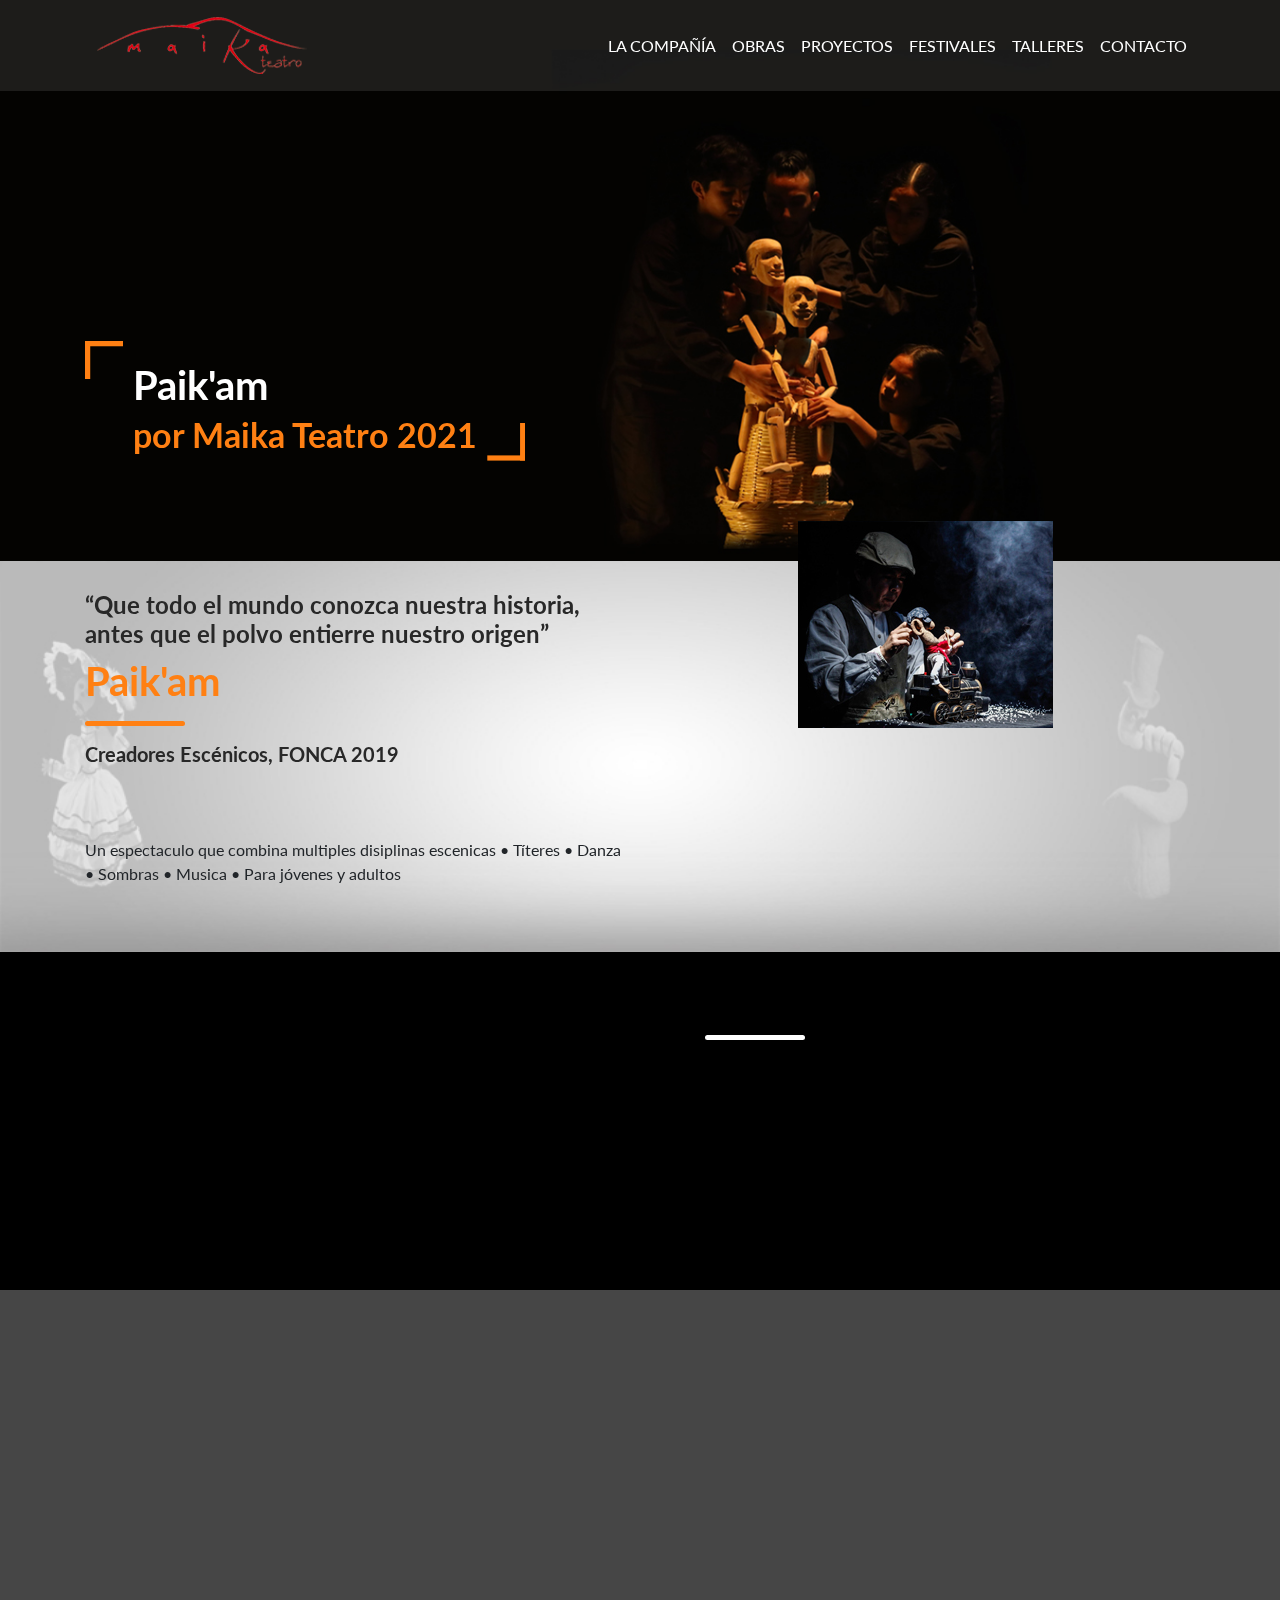
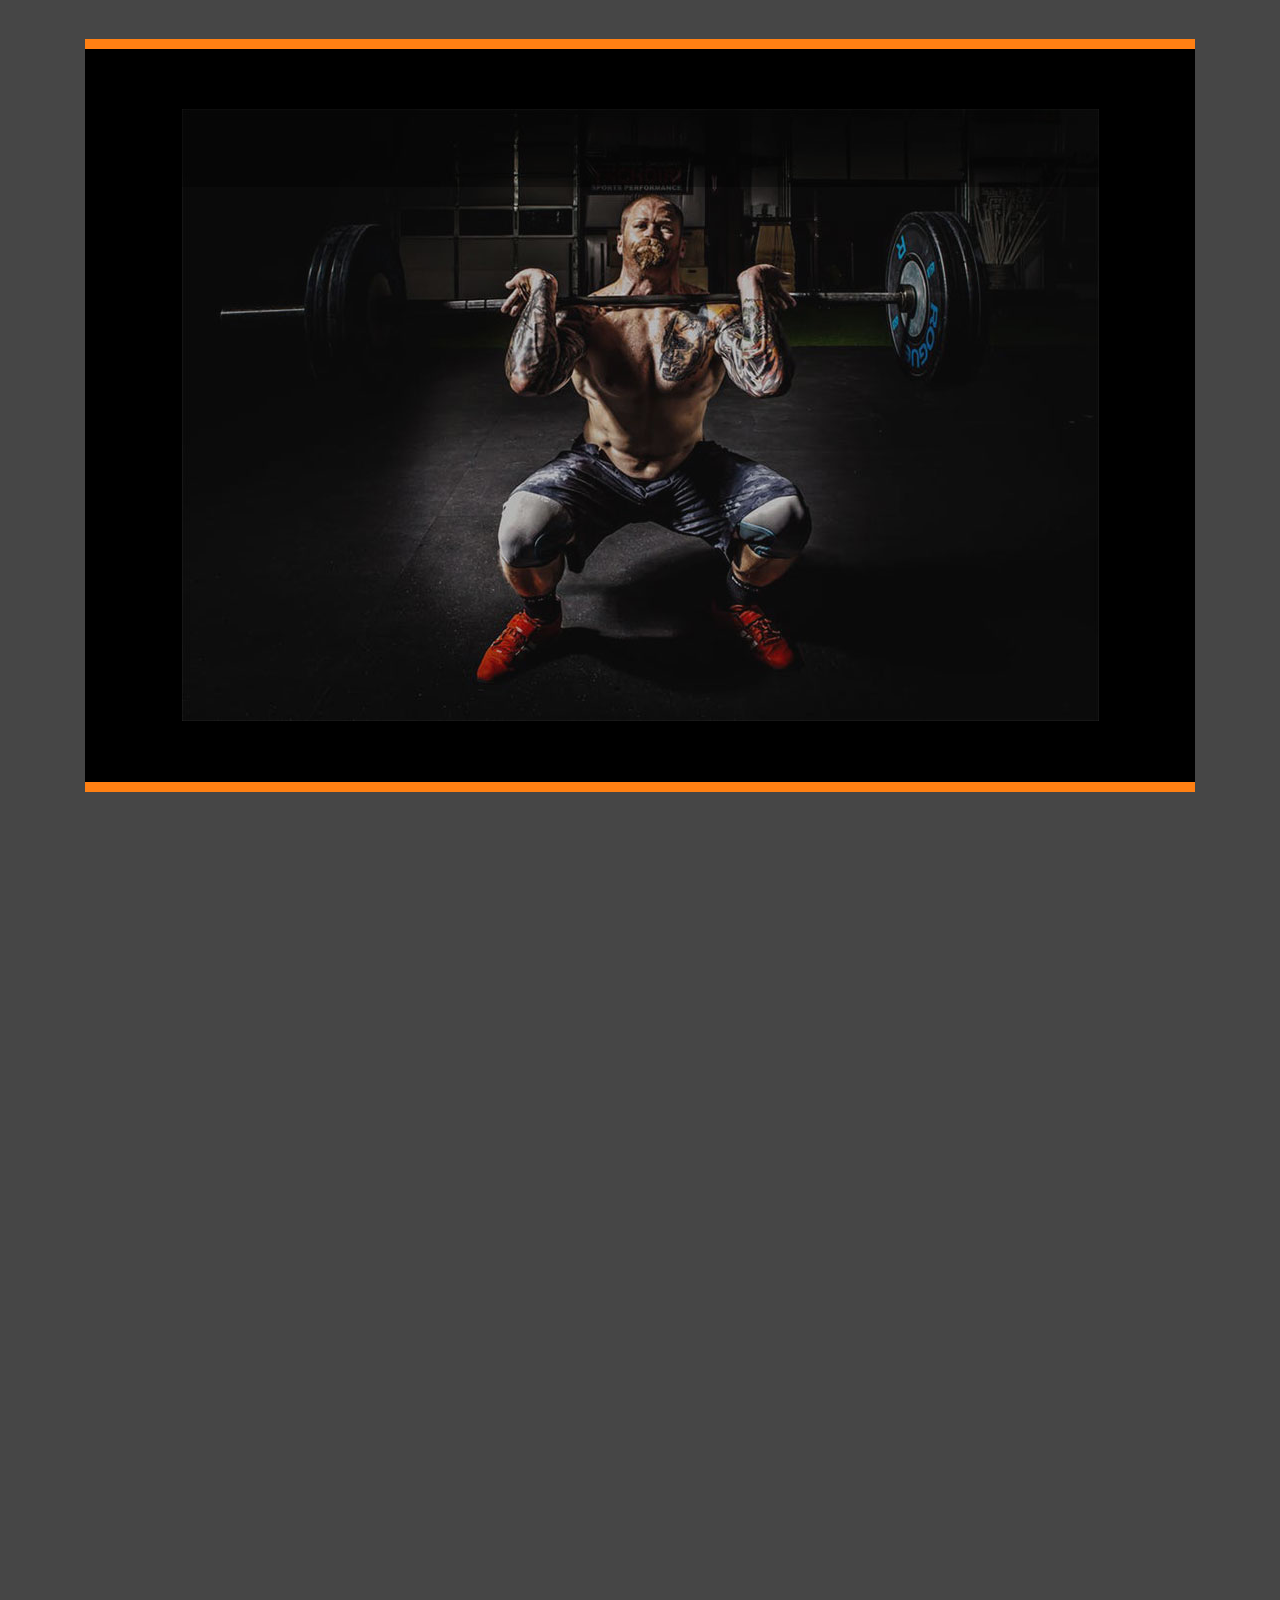
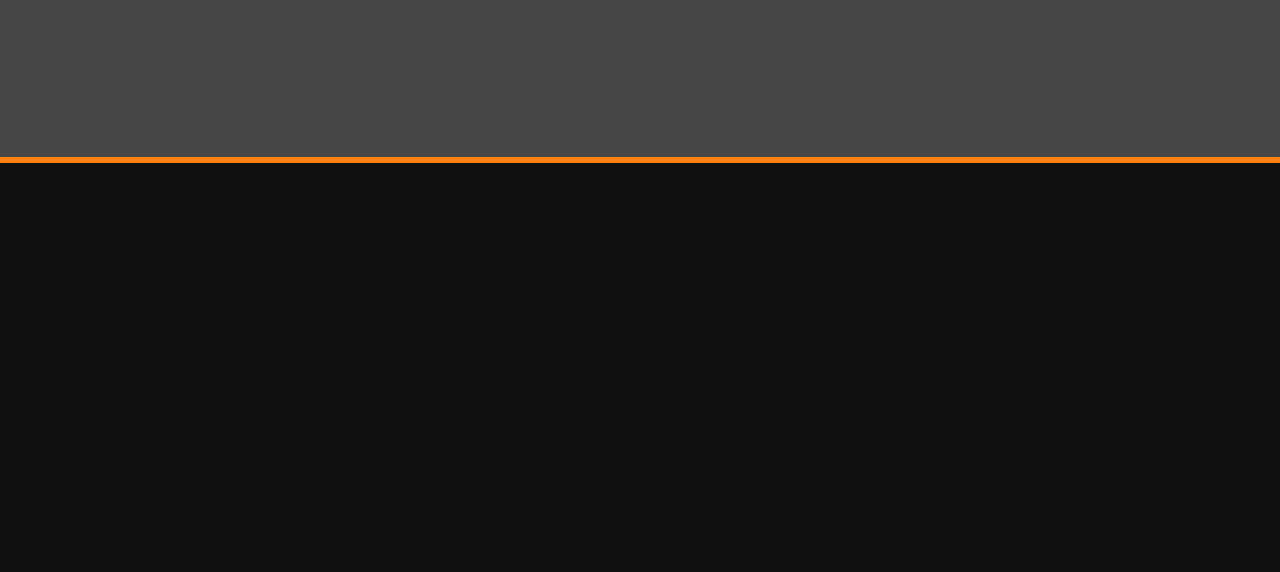
==== index.html @ 79578503 "Fix al texto del principe" ====
<!doctype html>
<html lang="es">
<head>
  <!-- Required meta tags -->
  <meta charset="utf-8">
  <meta name="viewport" content="width=device-width, initial-scale=1, shrink-to-fit=no">
  <title>Maika Teatro</title>

  <!-- Bootstrap CSS -->
  <link href="css/animate.css" rel="stylesheet">
  <link rel="stylesheet" href="css/bootstrap.min.css" type="text/css">
  <link href="https://fonts.googleapis.com/css?family=Lato:300,400,700" rel="stylesheet">
  <link rel="stylesheet" href="css/style.css">
</head>
<body>
<div class="container-fluid pl-0 pr-0 bg-img clearfix parallax-window2" data-parallax="scroll" data-image-src="images/banner2.jpg">
  <nav class="navbar navbar-expand-md navbar-dark">
    <div class="container"> 
      <!-- Brand --> 
      <a class="navbar-brand mr-auto" href="#"><img src="images/logo.png" alt="FoxPro" /></a> 
      
      <!-- Toggler/collapsibe Button -->
      <button class="navbar-toggler" type="button" data-toggle="collapse" data-target="#collapsibleNavbar"> <span class="navbar-toggler-icon"></span> </button>
      
      <!-- Navbar links -->
      <div class="collapse navbar-collapse" id="collapsibleNavbar">
        <ul class="navbar-nav ml-auto">
          <li class="nav-item"> <a class="nav-link" href="#">La compañía</a> </li>
          <li class="nav-item"> <a class="nav-link" href="#about-us">Obras</a> </li>
          <li class="nav-item"> <a class="nav-link" href="#">Proyectos</a> </li>
          <li class="nav-item"> <a class="nav-link" href="#about-us">Festivales</a> </li>
          <li class="nav-item"> <a class="nav-link" href="#">Talleres</a> </li>
          <li class="nav-item"> <a class="nav-link" href="#contact">Contacto</a> </li>
        </ul>
        
      </div>
    </div>
  </nav>
  <div class="container">
    <div class="fh5co-banner-text-box">
      <div class="quote-box pl-5 pr-5 wow bounceInRight">
        <h2> Paik'am <br><span>por Maika Teatro 2021</span> </h2>
      </div>
      <a href="#" style="display: none;" class="btn text-uppercase btn-outline-danger btn-lg mr-3 mb-3 wow bounceInUp"> El proyecto</a> 
      <a href="#" style="display: none;" class="btn text-uppercase btn-outline-danger btn-lg mb-3 wow bounceInDown"> Contacto</a> </div>
  </div>
</div>
<div class="container-fluid fh5co-network">
  <div class="container">
    <div class="row">
      <div class="col-md-6">
        <h4 class="wow bounceInUp">“Que todo el mundo conozca nuestra historia, antes que el polvo entierre nuestro origen”</h4>
        <h2 class="wow bounceInRight">Paik'am</h2>
        <hr />
        <h5 class="wow bounceInLeft">Creadores Escénicos, FONCA 2019</h5>
        <p class="wow bounceInDown">Inspirado en el origen mitológico de Durango desde la cosmogonía Tepehuana.</p>
        Un espectaculo que combina multiples disiplinas escenicas • Títeres • Danza • Sombras • Musica • Para jóvenes y adultos</p>
      </div>
      <div class="col-md-6">
        <figure class="wow bounceInDown"> <img src="images/about-img.jpg" alt="gym" class="img-fluid" /> </figure>
      </div>
    </div>
  </div>
</div>
<div id="about-us" class="container-fluid fh5co-about-us pl-0 pr-0 parallax-window" data-parallax="scroll" data-image-src="images/about-us-bg.jpg">
  <div class="container">
    <div class="col-sm-6 offset-sm-6">
      <h2 class="wow bounceInLeft" data-wow-delay=".25s">La compañía</h2>
      <hr/>
      <p class="wow bounceInRight" data-wow-delay=".25s"><b>Maika Teatro</b>
        Surge en el año 2007 como proyecto de experimentación en el campo de los títeres, el
        teatro de objetos y todo recurso que pueda armonizar en escena, con espectáculos y
        talleres con los que ha tenido presencia en diversos estados de México, Guatemala, Honduras, Cuba, Perú, Colombia y Argentina.
         </p>
      <a class="btn btn-lg btn-outline-danger d-inline-block text-center mx-auto wow bounceInDown">Conocer mas</a> </div>
  </div>
</div>
<div class="container-fluid fh5co-content-box">
  <div class="container">
    <div class="row">
      <div class="col-md-5 pr-0"><img src="images/rode-gym.jpg" alt="gym" class="img-fluid wow bounceInLeft" /> </div>
      <div class="col-md-7 pl-0">
        <div class="wow bounceInRight" data-wow-delay=".25s">
          <div class="card-img-overlay">
            <p>En 2020 la agrupación trabajó en el “Proyecto de formación para nuevos titiriteros” en la
              ciudad de Durango y recientemente presentó su nueva producción: Pai’kam.
            </p>
          </div>
          <img src="images/gym-girls.jpg" alt="girls in gym" class="img-fluid" /> </div>
      </div>
    </div>
    <div class="row trainers pl-0 pr-0">
      <div class="col-12 bg-50">
        <div class="quote-box2 wow bounceInDown" data-wow-delay=".25s">
          <h2> TRAINERS </h2>
        </div>
      </div>
      <div class="col-md-6 pr-5 pl-5">
        <div class="card text-center wow bounceInLeft" data-wow-delay=".25s"> <img class="card-img-top rounded-circle img-fluid" src="images/trainers1.jpg" alt="Card image">
          <div class="card-body mb-5">
            <h4 class="card-title">JENIFERR</h4>
            <p class="card-text">Trainers, athletes and serious clients alike are looking for the toughest, most brutally productive training techniques to spice up their workouts and provide a truly unique challenge</p>
          </div>
        </div>
      </div>
      <div class="col-md-6 pl-5 pr-5">
        <div class="card text-center wow bounceInRight" data-wow-delay=".25s"> <img class="card-img-top rounded-circle img-fluid" src="images/trainers2.jpg" alt="Card image">
          <div class="card-body mb-5">
            <h4 class="card-title">JHON</h4>
            <p class="card-text">Trainers, athletes and serious clients alike are looking for the toughest, most brutally productive training techniques to spice up their workouts and provide a truly unique challenge</p>
          </div>
        </div>
      </div>
    </div>
    <div class="row gallery">
      <div class="col-md-4">
        <div class="card">
          <div class="card-body mb-4 wow bounceInLeft" data-wow-delay=".25s">
            <h4 class="card-title">El Circo de la Muerte</h4>
            <p class="card-text">Desde las gradas del circo, con su risa encantadora,
              apareció brinco y brinco la Muerte de anunciadora. </p>
          </div>
          <img class="card-img-top img-fluid wow bounceInRight" data-wow-delay=".25s" src="images/g1.jpg" alt="Card image"> </div>
      </div>
      <div class="col-md-4">
        <div class="card"> <img class="card-img-top img-fluid wow bounceInUp" data-wow-delay=".25s" src="images/g2.jpg" alt="Card image">
          <div class="card-body mt-4 wow bounceInDown" data-wow-delay=".25s">
            <h4 class="card-title">El Principe Feliz</h4>
            <p class="card-text">En lo alto de una columna se alzaba la estatua de oro del Príncipe Feliz. Admirado por todos
              los habitantes de la ciudad que protege, se siente triste. ¿Cuál será el secreto de sus
              lágrimas?...
              </p>
          </div>
        </div>
      </div>
      <div class="col-md-4">
        <div class="card">
          <div class="card-body mb-4 wow bounceInRight" data-wow-delay=".25s">
            <h4 class="card-title">El Pintor de Mariposas</h4>
            <p class="card-text">Al pueblo ha llegado Juan, un anciano autoexiliado de la sociedad, inmerso en su propia
              soledad y en su gran pasión: la pintura. </p>
          </div>
          <img class="card-img-top img-fluid wow bounceInLeft" data-wow-delay=".25s" src="images/g3.jpg" alt="Card image"> </div>
      </div>
    </div>
  </div>
</div>
<footer class="container-fluid">
  <div class="container">
    <div class="row">
      <div class="col-md-3 footer1 d-flex wow bounceInLeft" data-wow-delay=".25s">
        <div class="d-flex flex-wrap align-content-center"> <a href="#"><img src="images/logo.png" alt="logo" /></a>
          <p>Teatro de titeres, objetos y todos los recursos en las artes escenicas</p>
          <p>&copy; 2021 MaikaTeatro.com Todos los Derechos Reservados.<br> Diseño y Programacion <br><a href="https://github.com/jlagr" target="_blank">Jose Luis Gonzalez</a>.</p>
        </div>
      </div>
      <div class="col-md-6 footer2 wow bounceInUp" data-wow-delay=".25s" id="contact">
        <div class="form-box">
          <h4>CONTACTANOS</h4>
          <table class="table table-responsive d-table">
            <tr>
              <td><input type="text" class="form-control pl-0" placeholder="NOMBRE" /></td>
              <td><input type="email" class="form-control pl-0" placeholder="EMAIL" /></td>
            </tr>
            <tr>
              <td colspan="2"></td>
            </tr>
            <tr>
              <td colspan="2"><input type="text" class="form-control pl-0" placeholder="DIRECCION" /></td>
            </tr>
            <tr>
              <td colspan="2"></td>
            </tr>
            <tr>
              <td colspan="2"><input type="text" class="form-control pl-0" placeholder="MENSAJE" /></td>
            </tr>
            <tr>
              <td colspan="2"></td>
            </tr>
            <tr>
              <td colspan="2" class="text-center pl-0"><button type="submit" class="btn btn-dark">ENVIAR</button></td>
            </tr>
          </table>
        </div>
      </div>
      <div class="col-md-3 footer3 wow bounceInRight" data-wow-delay=".25s">
        <h5>DIRECCION</h5>
        <p>Calandrias 101, Fracc.<br> Silvestre Revueltas,<br> Durango, Dgo</p>
        <h5>TELEFONO</h5>
        <p>+52 33 3902 7092</p>
        <h5>EMAIL</h5>
        <p>contacto@maikateatro.com</p>
        <div class="social-links">
          <ul class="nav nav-item">
            <li><a href="https://www.facebook.com/maika.teatro" class="btn btn-secondary mr-1 mb-2"><img src="images/facebook.png" alt="facebook" /></a></li>
            <li><a href="#"  class="btn btn-secondary mr-1 ml-1 mb-2"><img src="images/facebook.png" alt="facebook" /></a></li>
            <li><a href="#"  class="btn btn-secondary mr-1 ml-1 mb-2"><img src="images/facebook.png" alt="facebook" /></a></li>
            <li><a href="#"  class="btn btn-secondary ml-1 mb-2"><img src="images/facebook.png" alt="facebook" /></a></li>
          </ul>
        </div>
      </div>
    </div>
  </div>
</footer>

<!-- Optional JavaScript --> 
<!-- jQuery first, then Bootstrap JS, ... -->

<script src="js/jquery.min.js"></script>
<script src="js/bootstrap.min.js"></script>
<script src="js/parallax.js"></script>
<script src="js/wow.js"></script>
<script src="js/main.js"></script>

</body>
</html>
---- css/style.css ----
/*
 * Fox by FreeHTML5.co
 * Twitter: https://twitter.com/fh5co
 * Facebook: https://fb.com/fh5co
 * URL: https://freehtml5.co
 */

body {
  font-family: 'Lato', sans-serif;
  overflow: hidden;
  overflow-y: scroll;
  background-color: #000;
}
body .bg-img {
  background-repeat: no-repeat;
  background-position: center;
  padding-bottom: 100px;
}
body nav {
  background: rgba(255, 255, 255, 0.1);
}
body nav .navbar-nav a {
  font-size: 16px;
  text-transform: uppercase;
  color: #fff !important;
  transition: all 0.3s;
  -webkit-transition: all 0.3s;
  -ms-transition: all 0.3s;
  -o-transition: all 0.3s;
}
body nav .navbar-nav a:hover {
  color: #ff8013 !important;
}
body nav .navbar-nav .btn-danger {
  background: #ff8013;
  border-color: #ff8013;
  border-radius: 0;
}
body nav .navbar-nav .btn-danger:hover {
  background: #df6700;
  border-color: #df6700;
}

a, a:hover {
  color: #ff8013;
}

.fh5co-banner-text-box {
  position: relative;
  max-height: 120px;
  display: inline-block;
  margin-top: 250px;
}
.fh5co-banner-text-box .quote-box {
  max-width: 455px;
  padding: 20px 0;
}
.fh5co-banner-text-box .quote-box h2 {
  font-family: 'Lato', sans-serif;
  font-weight: 700;
  color: #fff;
  font-size: 40px;
}
.fh5co-banner-text-box .quote-box h2 span {
  color: #ff8013;
  font-size: 34px;
}
.fh5co-banner-text-box .quote-box::before {
  content: "";
  position: absolute;
  height: 38px;
  width: 38px;
  left: 0;
  top: 0;
  background: url("../images/right-quote.png");
  background-repeat: no-repeat;
}
.fh5co-banner-text-box .quote-box::after {
  content: "";
  position: absolute;
  height: 38px;
  width: 38px;
  background: url("../images/left-quote.png");
  background-repeat: no-repeat;
  right: 0;
  bottom: 0;
}
.fh5co-banner-text-box a {
  color: #fff;
  border-color: #4e2b0d;
  border-radius: 0;
  min-width: 150px;
}
.fh5co-banner-text-box a:hover {
  background: transparent;
  border-color: gray;
  color: #ff8013;
}

.fh5co-network, .fh5co-about-us {
  background: url("../images/about-bg.jpg");
  background-repeat: no-repeat;
  background-position: center;
  background-size: 100% 100%;
  padding: 50px 0;
  padding-top: 30px;
}
.fh5co-network figure, .fh5co-about-us figure {
  margin-top: -70px !important;
}
.fh5co-network h2, .fh5co-about-us h2 {
  color: #ff8013;
  font-family: 'Lato', sans-serif;
  font-weight: 700;
  font-size: 40px;
  margin-bottom: 0;
}
.fh5co-network h4, .fh5co-about-us h4, .fh5co-network h5, .fh5co-about-us h5, .fh5co-network p, .fh5co-about-us p {
  color: #282828;
  font-family: 'Lato', sans-serif;
  font-weight: 700;
}
.fh5co-network hr, .fh5co-about-us hr {
  border-color: #ff8013;
  border-width: 5px;
  max-width: 100px;
  margin-left: 0;
  border-radius: 5px;
}
.fh5co-network figure, .fh5co-about-us figure {
  text-align: center;
}

.fh5co-about-us {
  background: transparent;
  background-repeat: no-repeat;
  background-size: contain;
  background-position: center;
}
.fh5co-about-us p {
  color: #fff;
  font-family: 'Lato', sans-serif;
  font-weight: normal;
}
.fh5co-about-us hr {
  border-color: #fff;
  margin-left: 50px;
  margin-top: 5px;
}
.fh5co-about-us a {
  color: #fff !important;
  border-color: #4e2b0d;
  border-radius: 0;
  min-width: 150px;
}
.fh5co-about-us a:hover {
  background: transparent;
  border-color: gray;
  color: #ff8013;
}

.fh5co-content-box {
  background: #464646;
  padding-bottom: 100px;
}
.fh5co-content-box .pr-0 img {
  margin-top: -128px;
}
.fh5co-content-box img {
  width: 100%;
}
.fh5co-content-box .card-img-overlay {
  color: #fff;
  text-align: center;
  top: 35%;
}
.fh5co-content-box .trainers {
  position: relative;
  padding: 50px 0;
  margin: 70px 0;
  background: url("../images/gym2.jpg");
  background-repeat: no-repeat;
  background-position: center;
  background-color: #000;
}
.fh5co-content-box .trainers .bg-50 {
  background: rgba(0, 0, 0, 0.3);
}
.fh5co-content-box .trainers .card {
  border: none;
  background: transparent;
}
.fh5co-content-box .trainers .card img {
  max-width: 250px;
  margin: 0 auto;
  max-height: 250px;
}
.fh5co-content-box .trainers .card .card-body {
  background: #ccc;
  border-radius: 15px;
  padding: 30px 20px;
  margin-top: 30px;
  padding-bottom: 50px;
}
.fh5co-content-box .trainers .card .card-body::before {
  content: "";
  position: absolute;
  border: 20px solid #ccc;
  border-color: transparent transparent #ccc transparent;
  margin-top: -70px;
  text-align: center;
  margin-left: -15px;
}
.fh5co-content-box .trainers .quote-box2 {
  color: #fff;
  max-width: 250px;
  position: relative;
  text-align: center;
  margin: auto;
  margin-bottom: 50px;
}
.fh5co-content-box .trainers .quote-box2::before {
  content: "";
  position: absolute;
  height: 20px;
  width: 20px;
  left: 0;
  top: -10px;
  background: url("../images/right-quote-white.png");
  background-repeat: no-repeat;
  background-size: 100% 100%;
}
.fh5co-content-box .trainers .quote-box2::after {
  content: "";
  position: absolute;
  height: 20px;
  width: 20px;
  background: url("../images/left-quote-white.png");
  background-repeat: no-repeat;
  right: 0;
  bottom: -10px;
  background-size: 100% 100%;
}
.fh5co-content-box .trainers::before, .fh5co-content-box .trainers::after {
  content: "";
  position: absolute;
  border: 5px solid #ff8013;
  width: 100%;
  top: -10px;
}
.fh5co-content-box .trainers::before {
  bottom: -10px;
  top: auto;
}
.fh5co-content-box .gallery .card {
  border: none;
  background: transparent;
}
.fh5co-content-box .gallery .card img {
  border-radius: 0;
  max-height: 580px;
}
.fh5co-content-box .gallery .card .card-body {
  background: #ff8013;
}
.fh5co-content-box .gallery .card .card-body h4 {
  color: #fff;
}
.fh5co-content-box .gallery .card .card-body p {
  font-family: 'Lato', sans-serif;
  font-weight: 700;
}

footer {
  background: #101011;
  color: #fff;
}
footer .footer1 p {
  margin-top: 30px;
}
footer .footer2 h4 {
  color: #ff8013;
  font-family: 'Lato', sans-serif;
  font-weight: 700;
  text-align: center;
  margin: 20px auto;
}
footer .footer2 .form-box {
  background: #fff;
  padding: 20px 30px;
  margin-top: -30px;
}
footer .footer2 input[type='text'], footer .footer2 input[type='email'] {
  background: transparent;
  border-radius: 0;
  border: none;
  border-bottom: 2px solid #000;
}
footer .footer2 input[type='text']:focus, footer .footer2 input[type='email']:focus {
  box-shadow: none;
  border-color: #ff8013;
}
footer .footer2 .btn {
  min-width: 150px;
  border-radius: 0;
}
footer .footer2 ::-webkit-input-placeholder {
  /* Chrome/Opera/Safari */
  color: #262626;
}
footer .footer2 ::-moz-placeholder {
  /* Firefox 19+ */
  color: #262626;
}
footer .footer2 :-ms-input-placeholder {
  /* IE 10+ */
  color: #262626;
}
footer .footer2 :-moz-placeholder {
  /* Firefox 18- */
  color: #262626;
}
footer .footer3 {
  padding-top: 50px;
}
footer .footer3 a {
  background: #fff;
  border-radius: 50%;
  height: 40px;
  width: 40px;
  padding: 0;
  padding-top: 5px;
}
footer .footer3 a:hover {
  background: #ff8013;
}
footer .footer3 .nav-item li {
  margin: 0 5px;
}
footer .table td, footer .table th {
  border: none;
}

footer::before {
  content: "";
  position: absolute;
  border: 3px solid #ff8013;
  width: 100%;
  left: 0;
}

@media (max-width: 1199px) {
  .fh5co-content-box .pr-0 img {
    margin-top: -107px;
  }
}
@media (max-width: 991px) {
  .fh5co-content-box .pr-0 img {
    margin-top: -78px;
  }
  .fh5co-content-box .card-img-overlay {
    top: 20%;
  }
}
@media (max-width: 767px) {
  body nav .navbar-nav {
    margin-left: 0 !important;
    max-width: 50px;
  }

  .fh5co-network figure, .fh5co-about-us figure {
    margin-top: 0 !important;
  }

  .fh5co-content-box .pr-0 img {
    margin: 20px auto;
  }
  .fh5co-content-box .col-md-5 {
    padding: 0 !important;
  }
  .fh5co-content-box .col-md-7 {
    padding: 0 !important;
  }

  .gallery .card {
    margin-bottom: 25px;
  }

  .footer1 {
    min-height: 150px;
  }

  .footer2 .form-box {
    margin-top: 0 !important;
  }
}
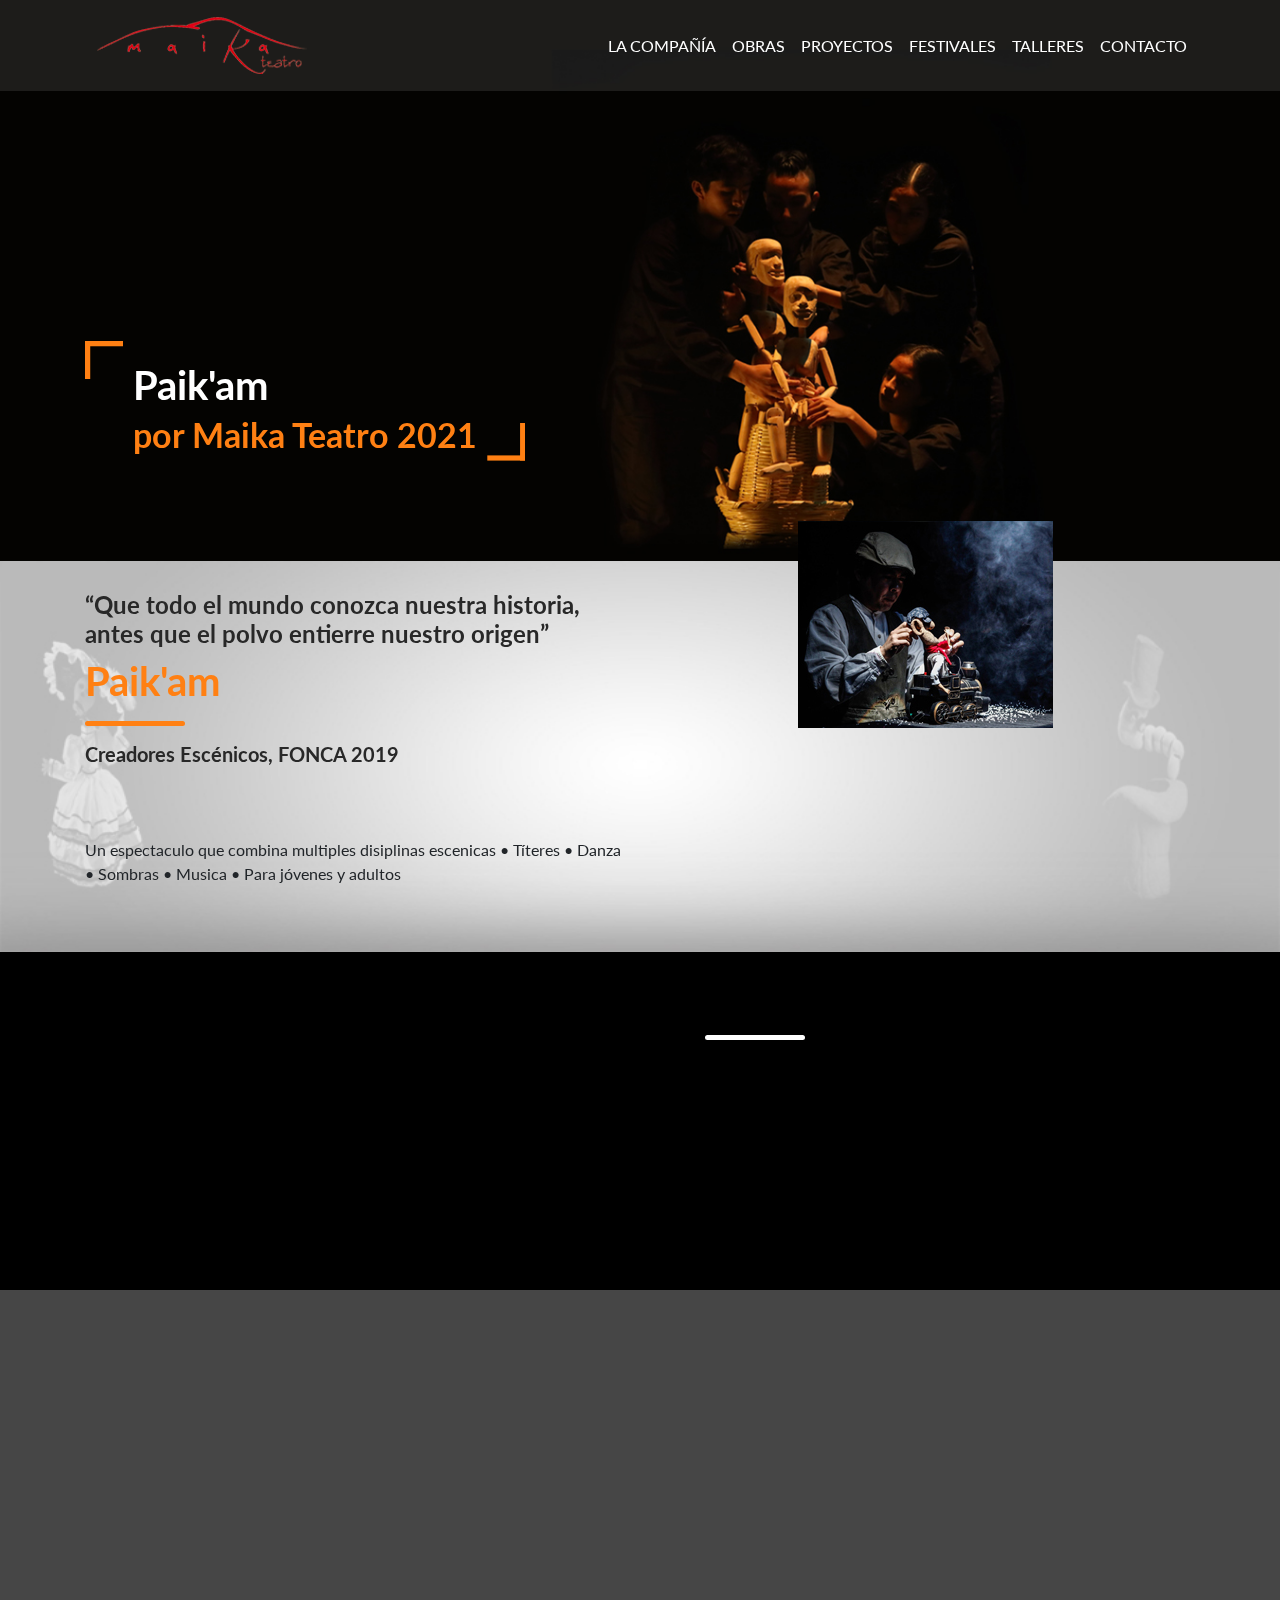
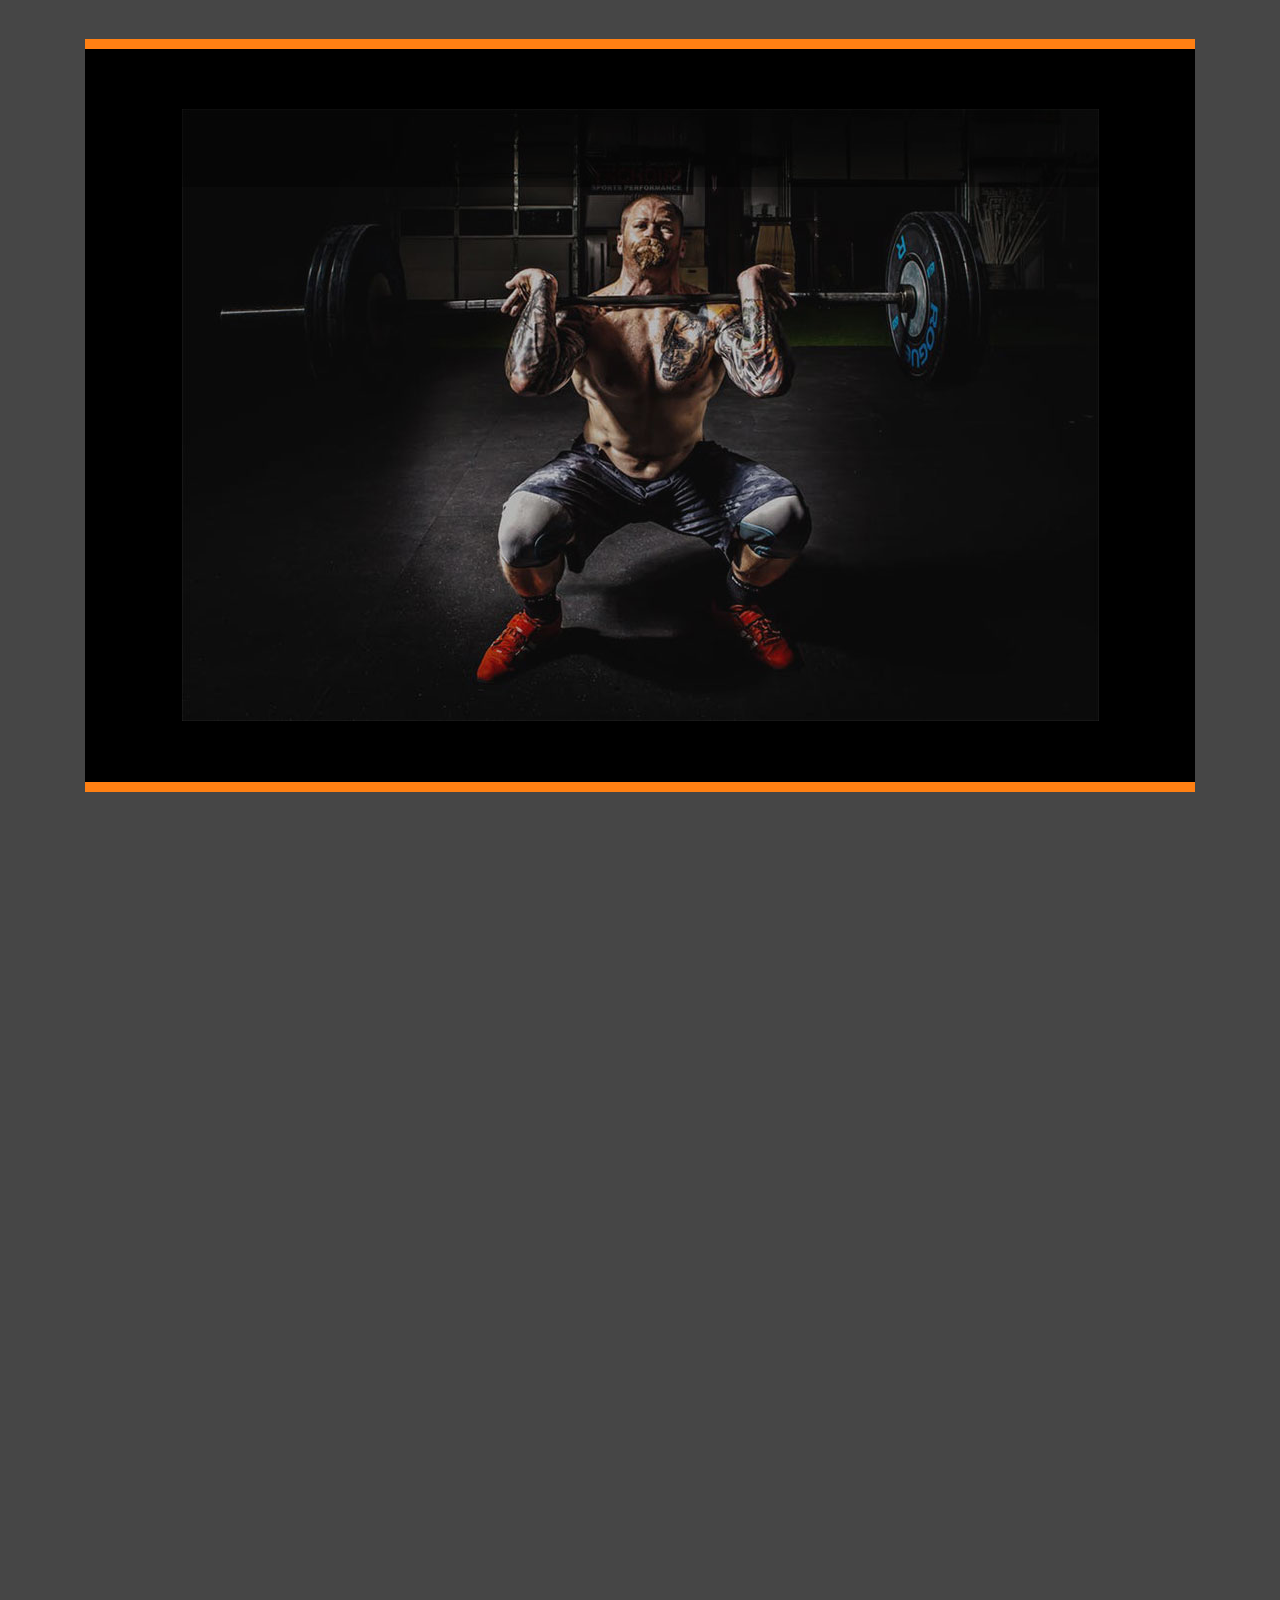
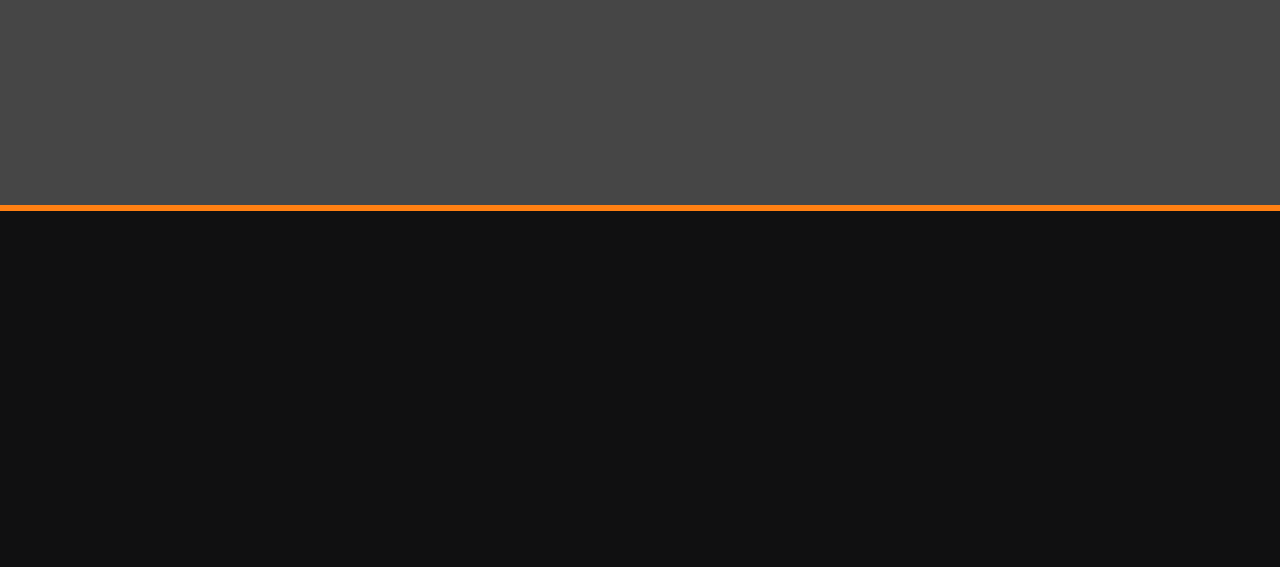
==== commit d197101c: "Pagina de la compania" ====
--- a/index.html
+++ b/index.html
@@ -17,7 +17,7 @@
   <nav class="navbar navbar-expand-md navbar-dark">
     <div class="container"> 
       <!-- Brand --> 
-      <a class="navbar-brand mr-auto" href="#"><img src="images/logo.png" alt="FoxPro" /></a> 
+      <a class="navbar-brand mr-auto" href="#"><img src="images/logo.png" alt="MaikaTeatro" /></a> 
       
       <!-- Toggler/collapsibe Button -->
       <button class="navbar-toggler" type="button" data-toggle="collapse" data-target="#collapsibleNavbar"> <span class="navbar-toggler-icon"></span> </button>
@@ -25,10 +25,10 @@
       <!-- Navbar links -->
       <div class="collapse navbar-collapse" id="collapsibleNavbar">
         <ul class="navbar-nav ml-auto">
-          <li class="nav-item"> <a class="nav-link" href="#">La compañía</a> </li>
-          <li class="nav-item"> <a class="nav-link" href="#about-us">Obras</a> </li>
+          <li class="nav-item"> <a class="nav-link" href="#compania">La compañía</a> </li>
+          <li class="nav-item"> <a class="nav-link" href="#obras">Obras</a> </li>
           <li class="nav-item"> <a class="nav-link" href="#">Proyectos</a> </li>
-          <li class="nav-item"> <a class="nav-link" href="#about-us">Festivales</a> </li>
+          <li class="nav-item"> <a class="nav-link" href="#">Festivales</a> </li>
           <li class="nav-item"> <a class="nav-link" href="#">Talleres</a> </li>
           <li class="nav-item"> <a class="nav-link" href="#contact">Contacto</a> </li>
         </ul>
@@ -62,7 +62,7 @@
     </div>
   </div>
 </div>
-<div id="about-us" class="container-fluid fh5co-about-us pl-0 pr-0 parallax-window" data-parallax="scroll" data-image-src="images/about-us-bg.jpg">
+<div id="compania" class="container-fluid fh5co-about-us pl-0 pr-0 parallax-window" data-parallax="scroll" data-image-src="images/about-us-bg.jpg">
   <div class="container">
     <div class="col-sm-6 offset-sm-6">
       <h2 class="wow bounceInLeft" data-wow-delay=".25s">La compañía</h2>
@@ -72,7 +72,7 @@
         teatro de objetos y todo recurso que pueda armonizar en escena, con espectáculos y
         talleres con los que ha tenido presencia en diversos estados de México, Guatemala, Honduras, Cuba, Perú, Colombia y Argentina.
          </p>
-      <a class="btn btn-lg btn-outline-danger d-inline-block text-center mx-auto wow bounceInDown">Conocer mas</a> </div>
+      <a class="btn btn-lg btn-outline-danger d-inline-block text-center mx-auto wow bounceInDown" href="pages/compania/compania.html">Conocer mas</a> </div>
   </div>
 </div>
 <div class="container-fluid fh5co-content-box">
@@ -112,7 +112,7 @@
         </div>
       </div>
     </div>
-    <div class="row gallery">
+    <div id="obras" class="row gallery">
       <div class="col-md-4">
         <div class="card">
           <div class="card-body mb-4 wow bounceInLeft" data-wow-delay=".25s">
@@ -142,6 +142,11 @@
           </div>
           <img class="card-img-top img-fluid wow bounceInLeft" data-wow-delay=".25s" src="images/g3.jpg" alt="Card image"> </div>
       </div>
+
+      <div class="col-md-4">
+        <a class="btn btn-lg btn-outline-danger d-inline-block text-center mx-auto wow bounceInDown" href="#obras">Ver todas las obras</a> </div>
+      </div>
+      
     </div>
   </div>
 </div>
@@ -164,10 +169,7 @@
             </tr>
             <tr>
               <td colspan="2"></td>
-            </tr>
-            <tr>
-              <td colspan="2"><input type="text" class="form-control pl-0" placeholder="DIRECCION" /></td>
-            </tr>
+            </tr>            
             <tr>
               <td colspan="2"></td>
             </tr>
--- a/css/style.css
+++ b/css/style.css
@@ -6,7 +6,7 @@
  */
 
 body {
-  font-family: 'Lato', sans-serif;
+  font-family: "Lato", sans-serif;
   overflow: hidden;
   overflow-y: scroll;
   background-color: #000;
@@ -41,7 +41,8 @@
   border-color: #df6700;
 }
 
-a, a:hover {
+a,
+a:hover {
   color: #ff8013;
 }
 
@@ -56,7 +57,7 @@
   padding: 20px 0;
 }
 .fh5co-banner-text-box .quote-box h2 {
-  font-family: 'Lato', sans-serif;
+  font-family: "Lato", sans-serif;
   font-weight: 700;
   color: #fff;
   font-size: 40px;
@@ -97,7 +98,8 @@
   color: #ff8013;
 }
 
-.fh5co-network, .fh5co-about-us {
+.fh5co-network,
+.fh5co-about-us {
   background: url("../images/about-bg.jpg");
   background-repeat: no-repeat;
   background-position: center;
@@ -105,29 +107,46 @@
   padding: 50px 0;
   padding-top: 30px;
 }
-.fh5co-network figure, .fh5co-about-us figure {
+.fh5co-about-gray {
+  background: url("../images/gray-bg.jpg");
+  background-repeat: no-repeat;
+  background-position: center;
+  background-size: 100% 100%;
+  padding: 50px 0;
+  padding-top: 30px;
+}
+.fh5co-network figure,
+.fh5co-about-us figure {
   margin-top: -70px !important;
 }
-.fh5co-network h2, .fh5co-about-us h2 {
-  color: #ff8013;
-  font-family: 'Lato', sans-serif;
+.fh5co-network h2,
+.fh5co-about-us h2 {
+  color: #ff8013;
+  font-family: "Lato", sans-serif;
   font-weight: 700;
   font-size: 40px;
   margin-bottom: 0;
 }
-.fh5co-network h4, .fh5co-about-us h4, .fh5co-network h5, .fh5co-about-us h5, .fh5co-network p, .fh5co-about-us p {
+.fh5co-network h4,
+.fh5co-about-us h4,
+.fh5co-network h5,
+.fh5co-about-us h5,
+.fh5co-network p,
+.fh5co-about-us p {
   color: #282828;
-  font-family: 'Lato', sans-serif;
+  font-family: "Lato", sans-serif;
   font-weight: 700;
 }
-.fh5co-network hr, .fh5co-about-us hr {
+.fh5co-network hr,
+.fh5co-about-us hr {
   border-color: #ff8013;
   border-width: 5px;
   max-width: 100px;
   margin-left: 0;
   border-radius: 5px;
 }
-.fh5co-network figure, .fh5co-about-us figure {
+.fh5co-network figure,
+.fh5co-about-us figure {
   text-align: center;
 }
 
@@ -139,7 +158,7 @@
 }
 .fh5co-about-us p {
   color: #fff;
-  font-family: 'Lato', sans-serif;
+  font-family: "Lato", sans-serif;
   font-weight: normal;
 }
 .fh5co-about-us hr {
@@ -241,7 +260,8 @@
   bottom: -10px;
   background-size: 100% 100%;
 }
-.fh5co-content-box .trainers::before, .fh5co-content-box .trainers::after {
+.fh5co-content-box .trainers::before,
+.fh5co-content-box .trainers::after {
   content: "";
   position: absolute;
   border: 5px solid #ff8013;
@@ -267,7 +287,7 @@
   color: #fff;
 }
 .fh5co-content-box .gallery .card .card-body p {
-  font-family: 'Lato', sans-serif;
+  font-family: "Lato", sans-serif;
   font-weight: 700;
 }
 
@@ -280,7 +300,7 @@
 }
 footer .footer2 h4 {
   color: #ff8013;
-  font-family: 'Lato', sans-serif;
+  font-family: "Lato", sans-serif;
   font-weight: 700;
   text-align: center;
   margin: 20px auto;
@@ -290,13 +310,15 @@
   padding: 20px 30px;
   margin-top: -30px;
 }
-footer .footer2 input[type='text'], footer .footer2 input[type='email'] {
+footer .footer2 input[type="text"],
+footer .footer2 input[type="email"] {
   background: transparent;
   border-radius: 0;
   border: none;
   border-bottom: 2px solid #000;
 }
-footer .footer2 input[type='text']:focus, footer .footer2 input[type='email']:focus {
+footer .footer2 input[type="text"]:focus,
+footer .footer2 input[type="email"]:focus {
   box-shadow: none;
   border-color: #ff8013;
 }
@@ -337,7 +359,8 @@
 footer .footer3 .nav-item li {
   margin: 0 5px;
 }
-footer .table td, footer .table th {
+footer .table td,
+footer .table th {
   border: none;
 }
 
@@ -368,7 +391,8 @@
     max-width: 50px;
   }
 
-  .fh5co-network figure, .fh5co-about-us figure {
+  .fh5co-network figure,
+  .fh5co-about-us figure {
     margin-top: 0 !important;
   }
 
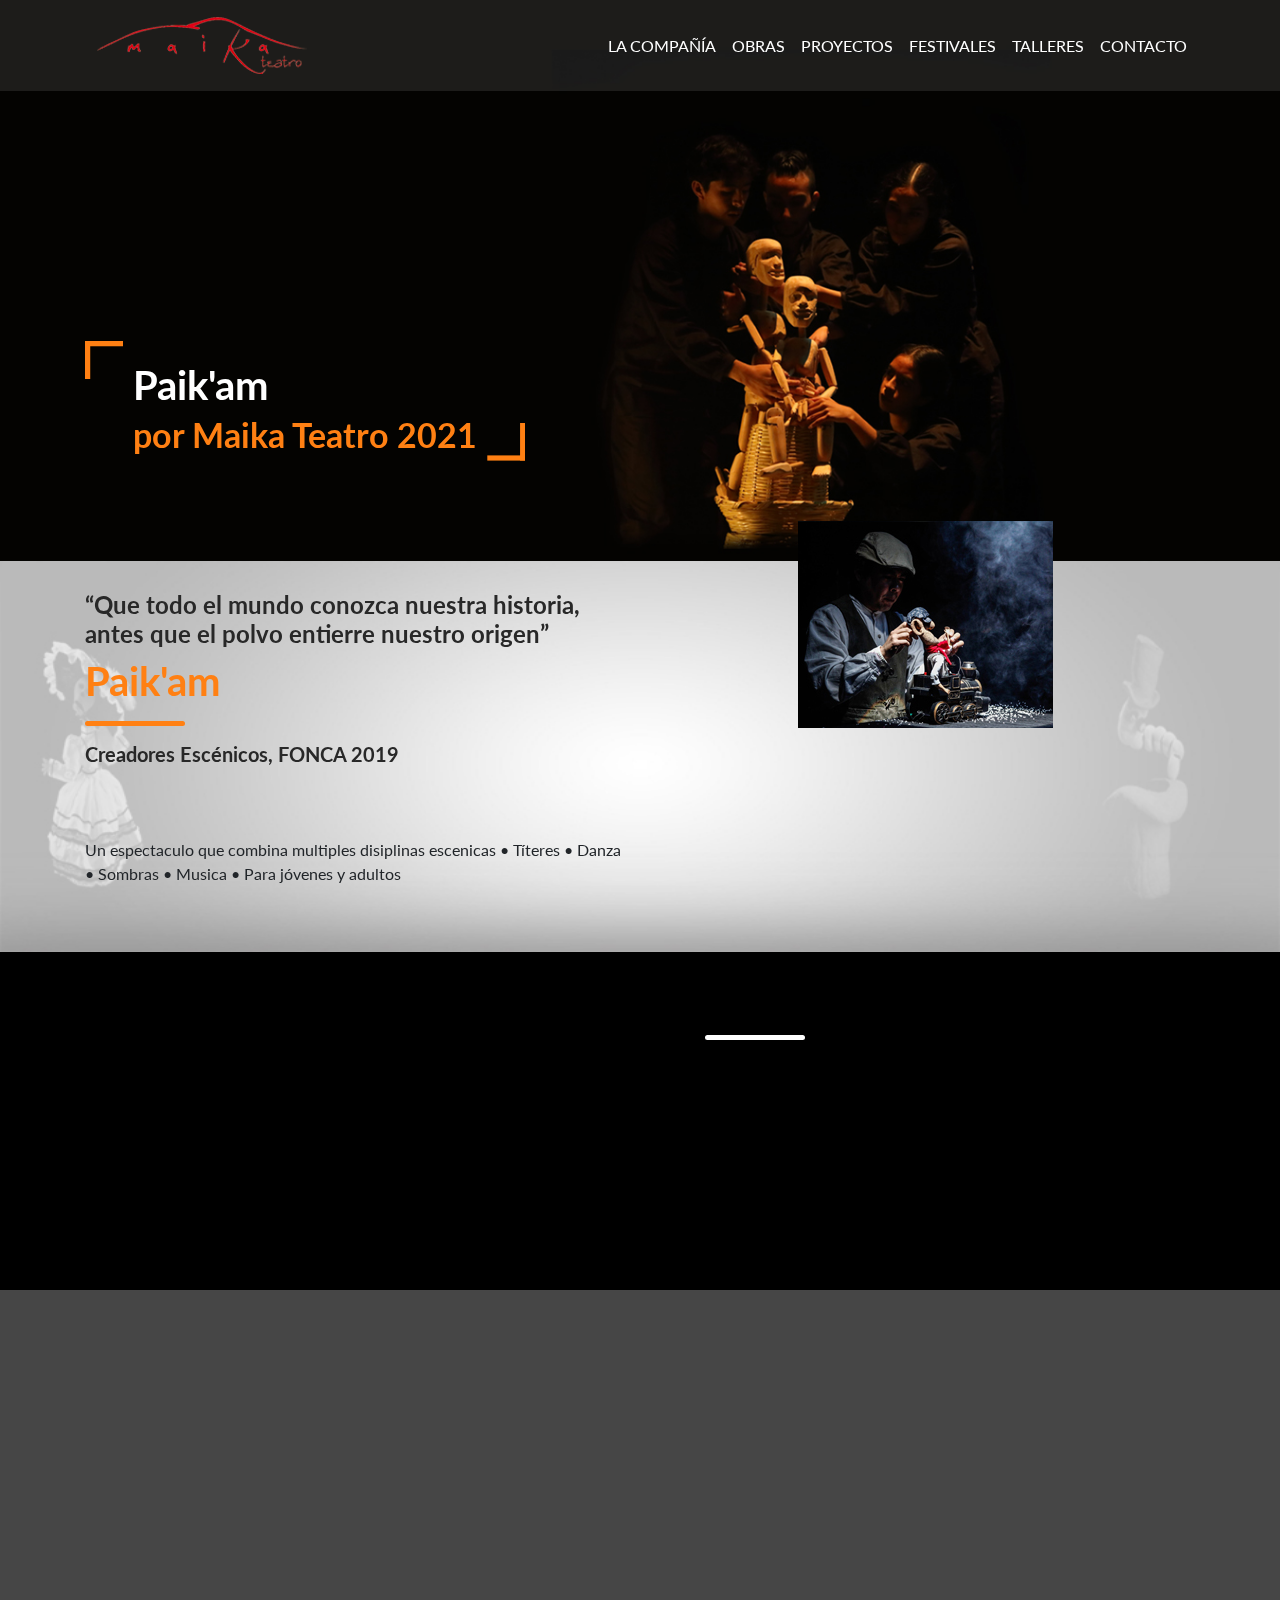
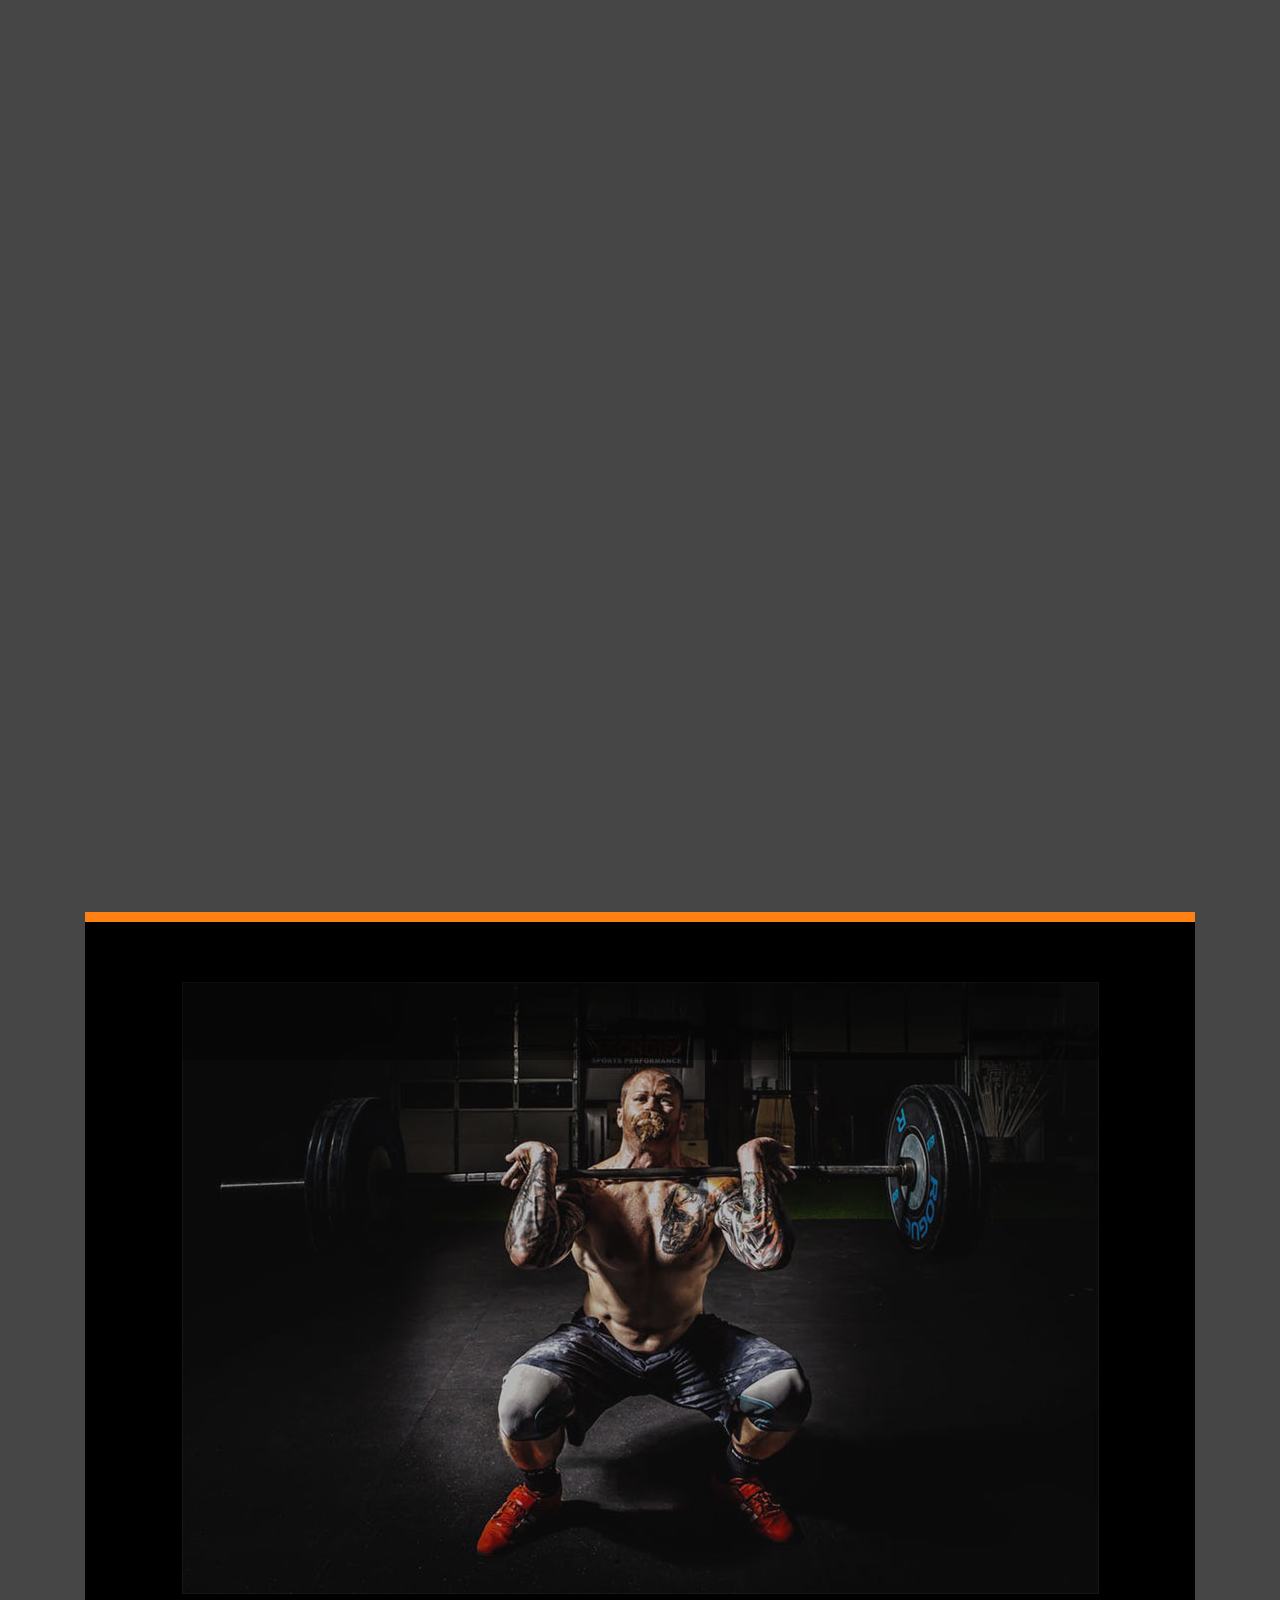
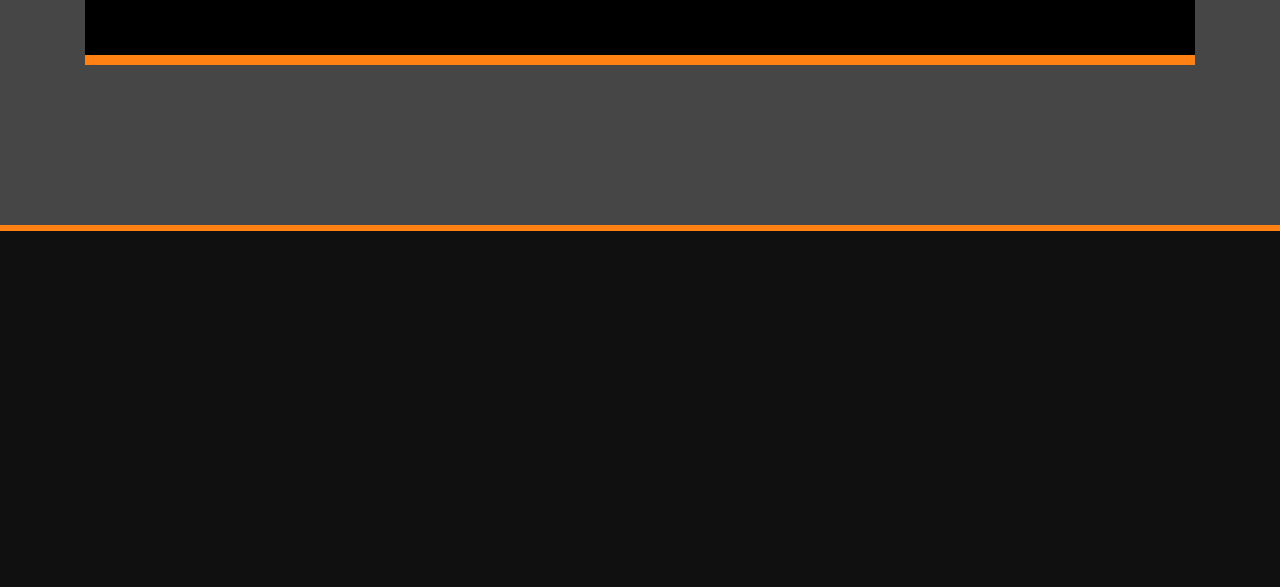
==== commit d4cb2518: "Reorden de secciones en index" ====
--- a/index.html
+++ b/index.html
@@ -89,30 +89,8 @@
           <img src="images/gym-girls.jpg" alt="girls in gym" class="img-fluid" /> </div>
       </div>
     </div>
-    <div class="row trainers pl-0 pr-0">
-      <div class="col-12 bg-50">
-        <div class="quote-box2 wow bounceInDown" data-wow-delay=".25s">
-          <h2> TRAINERS </h2>
-        </div>
-      </div>
-      <div class="col-md-6 pr-5 pl-5">
-        <div class="card text-center wow bounceInLeft" data-wow-delay=".25s"> <img class="card-img-top rounded-circle img-fluid" src="images/trainers1.jpg" alt="Card image">
-          <div class="card-body mb-5">
-            <h4 class="card-title">JENIFERR</h4>
-            <p class="card-text">Trainers, athletes and serious clients alike are looking for the toughest, most brutally productive training techniques to spice up their workouts and provide a truly unique challenge</p>
-          </div>
-        </div>
-      </div>
-      <div class="col-md-6 pl-5 pr-5">
-        <div class="card text-center wow bounceInRight" data-wow-delay=".25s"> <img class="card-img-top rounded-circle img-fluid" src="images/trainers2.jpg" alt="Card image">
-          <div class="card-body mb-5">
-            <h4 class="card-title">JHON</h4>
-            <p class="card-text">Trainers, athletes and serious clients alike are looking for the toughest, most brutally productive training techniques to spice up their workouts and provide a truly unique challenge</p>
-          </div>
-        </div>
-      </div>
-    </div>
-    <div id="obras" class="row gallery">
+    
+    <div id="obras" class="row gallery" style="margin-top: 20px;">
       <div class="col-md-4">
         <div class="card">
           <div class="card-body mb-4 wow bounceInLeft" data-wow-delay=".25s">
@@ -147,7 +125,34 @@
         <a class="btn btn-lg btn-outline-danger d-inline-block text-center mx-auto wow bounceInDown" href="#obras">Ver todas las obras</a> </div>
       </div>
       
-    </div>
+      <div class="row trainers pl-0 pr-0">
+        <div class="col-12 bg-50">
+          <div class="quote-box2 wow bounceInDown" data-wow-delay=".25s">
+            <h2> Quienes somos </h2>
+          </div>
+        </div>
+        <div class="col-md-6 pr-5 pl-5">
+          <div class="card text-center wow bounceInLeft" data-wow-delay=".25s"> <img class="card-img-top rounded-circle img-fluid" src="images/trainers1.jpg" alt="Card image">
+            <div class="card-body mb-5">
+              <h4 class="card-title">JENIFERR</h4>
+              <p class="card-text">Trainers, athletes and serious clients alike are looking for the toughest, most brutally productive training techniques to spice up their workouts and provide a truly unique challenge</p>
+            </div>
+          </div>
+        </div>
+        <div class="col-md-6 pl-5 pr-5">
+          <div class="card text-center wow bounceInRight" data-wow-delay=".25s"> <img class="card-img-top rounded-circle img-fluid" src="images/trainers2.jpg" alt="Card image">
+            <div class="card-body mb-5">
+              <h4 class="card-title">JHON</h4>
+              <p class="card-text">Trainers, athletes and serious clients alike are looking for the toughest, most brutally productive training techniques to spice up their workouts and provide a truly unique challenge</p>
+            </div>
+          </div>
+        </div>
+      </div>
+
+    </div>
+
+    
+
   </div>
 </div>
 <footer class="container-fluid">
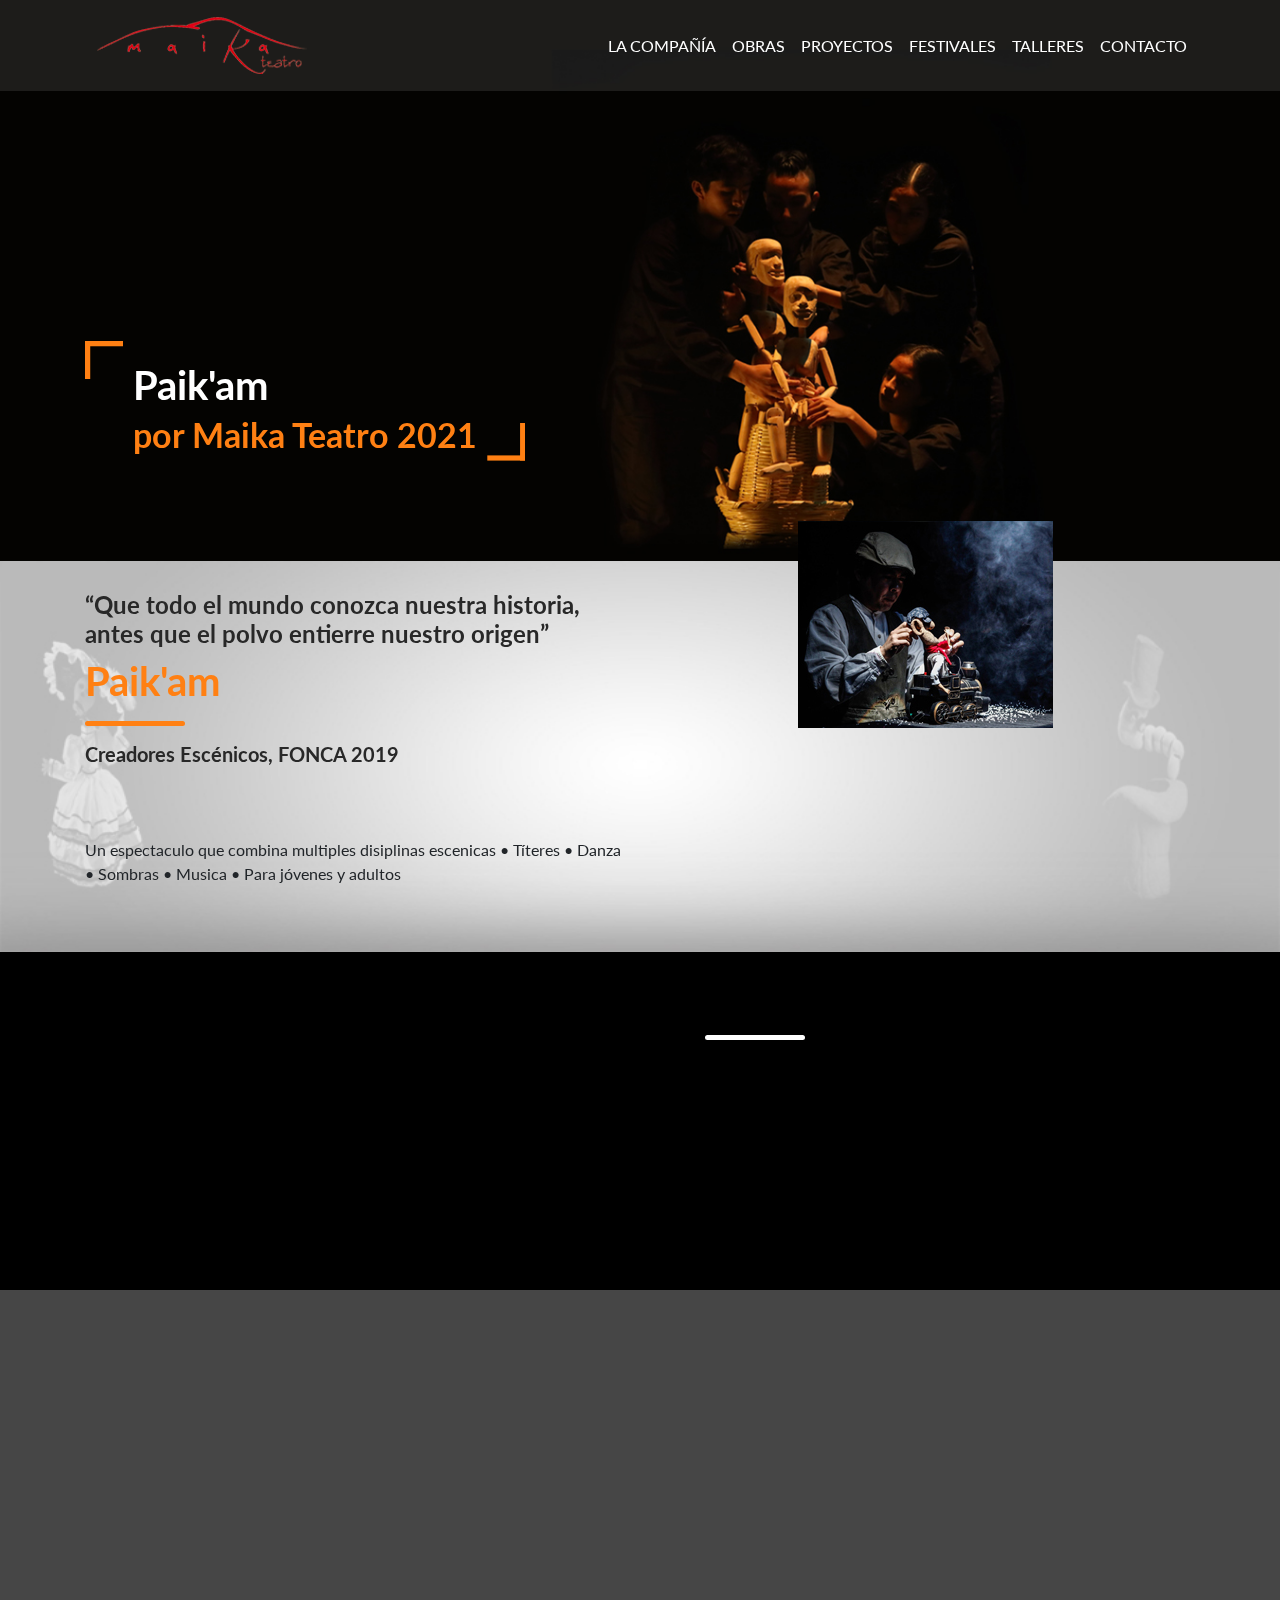
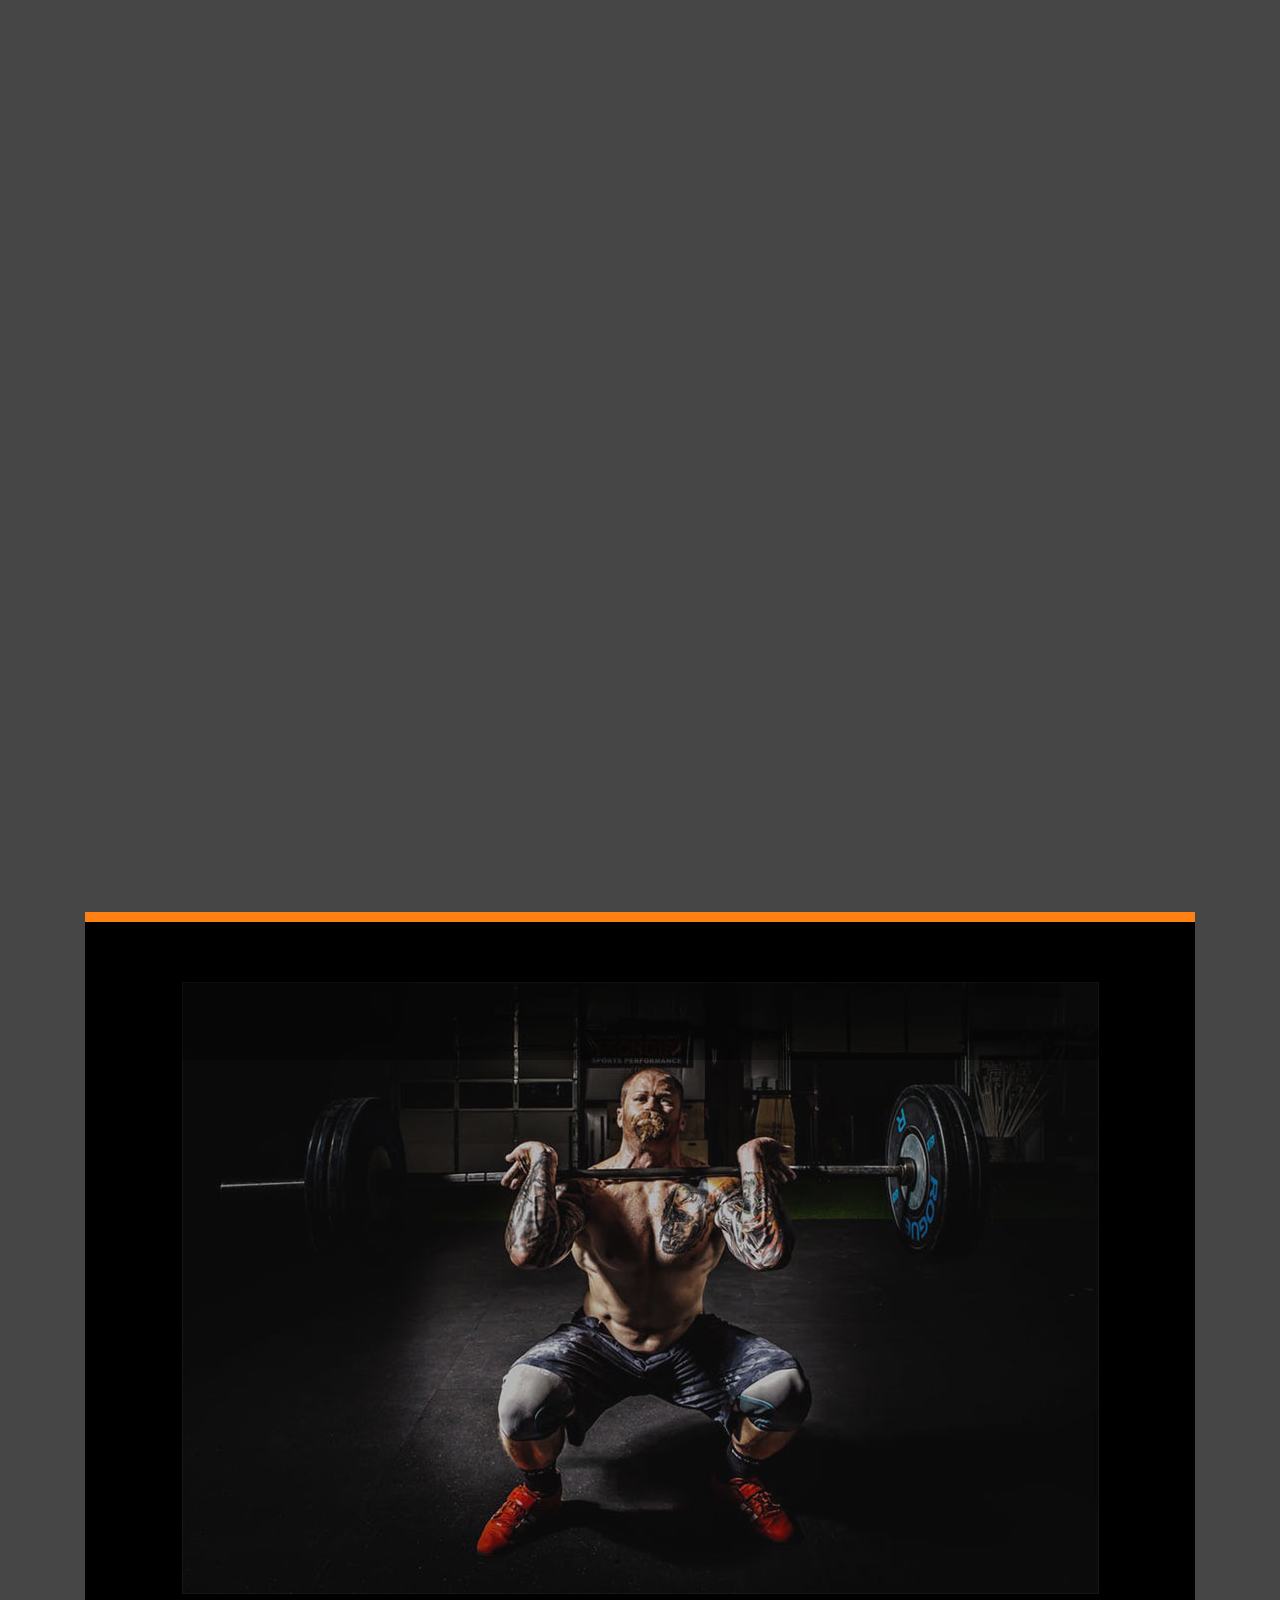
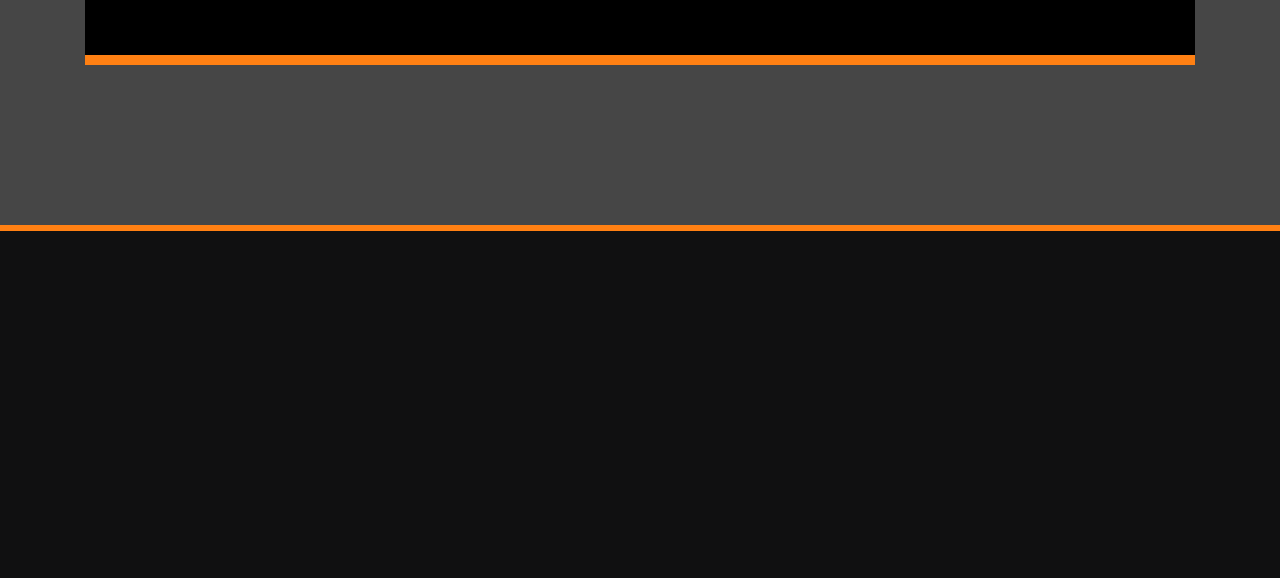
==== commit 457540de: "Pagina catalogo de obras" ====
--- a/index.html
+++ b/index.html
@@ -122,7 +122,7 @@
       </div>
 
       <div class="col-md-4">
-        <a class="btn btn-lg btn-outline-danger d-inline-block text-center mx-auto wow bounceInDown" href="#obras">Ver todas las obras</a> </div>
+        <a class="btn btn-lg btn-outline-danger d-inline-block text-center mx-auto wow bounceInDown" href="./pages/obras/obras.html">Ver todas las obras</a> </div>
       </div>
       
       <div class="row trainers pl-0 pr-0">
--- a/css/style.css
+++ b/css/style.css
@@ -107,14 +107,6 @@
   padding: 50px 0;
   padding-top: 30px;
 }
-.fh5co-about-gray {
-  background: url("../images/gray-bg.jpg");
-  background-repeat: no-repeat;
-  background-position: center;
-  background-size: 100% 100%;
-  padding: 50px 0;
-  padding-top: 30px;
-}
 .fh5co-network figure,
 .fh5co-about-us figure {
   margin-top: -70px !important;
@@ -167,15 +159,15 @@
   margin-top: 5px;
 }
 .fh5co-about-us a {
-  color: #fff !important;
-  border-color: #4e2b0d;
-  border-radius: 0;
+  color: #ff8013 !important;
+  border-color: #ff8013;
+  border-radius: 0.5;
   min-width: 150px;
 }
 .fh5co-about-us a:hover {
-  background: transparent;
-  border-color: gray;
-  color: #ff8013;
+  border-color: #ff8013 !important;
+  color: #ff8013 !important;
+  background-color: #fff;
 }
 
 .fh5co-content-box {
@@ -277,7 +269,7 @@
   background: transparent;
 }
 .fh5co-content-box .gallery .card img {
-  border-radius: 0;
+  border-radius: 10px;
   max-height: 580px;
 }
 .fh5co-content-box .gallery .card .card-body {
@@ -290,10 +282,25 @@
   font-family: "Lato", sans-serif;
   font-weight: 700;
 }
+.fh5co-content-box .gallery .btn-outline-danger {
+  font-family: "Lato", sans-serif;
+  font-weight: 700;
+  border-color: #ff8013;
+  color: #ff8013;
+}
+.fh5co-content-box .gallery a:hover {
+  background: transparent;
+  color: #fff;
+  background: #ff8013;
+}
 
 footer {
   background: #101011;
   color: #fff;
+  font-size: x-small;
+}
+footer h5 {
+  font-size: small;
 }
 footer .footer1 p {
   margin-top: 30px;
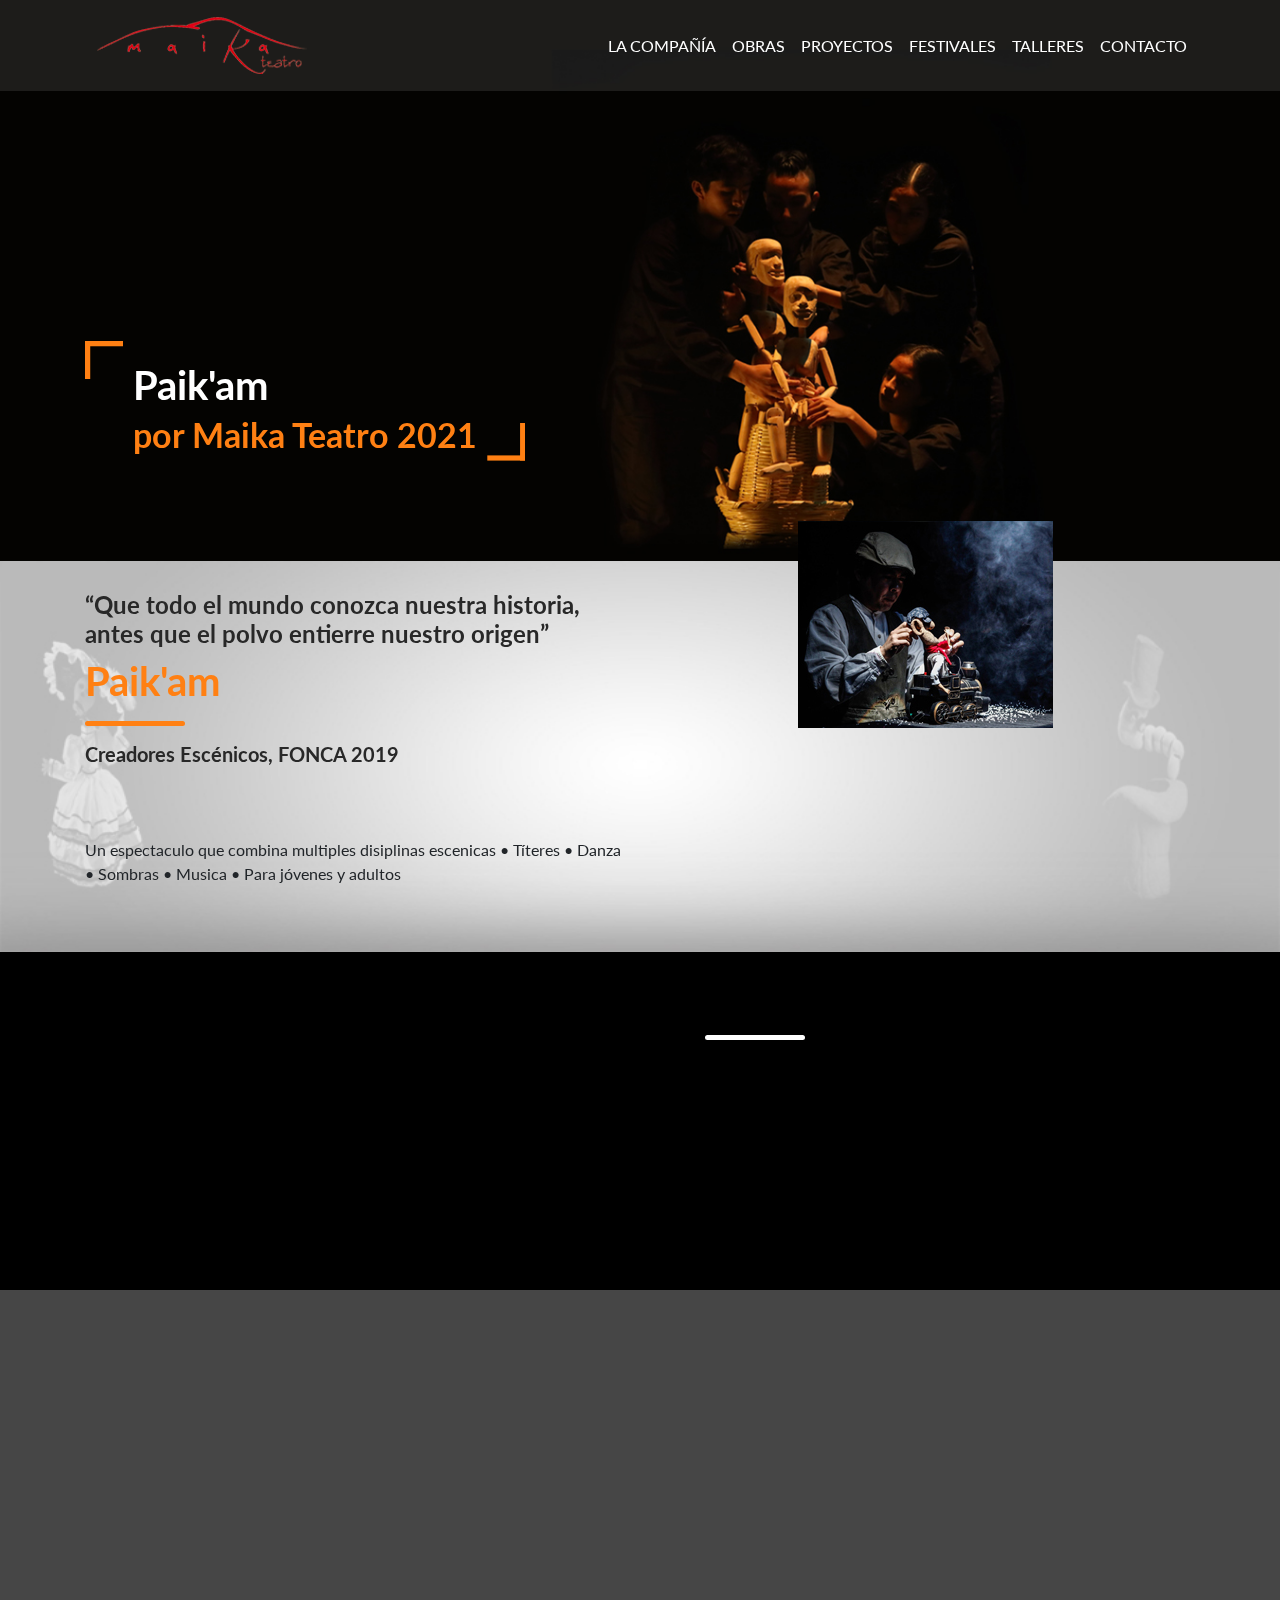
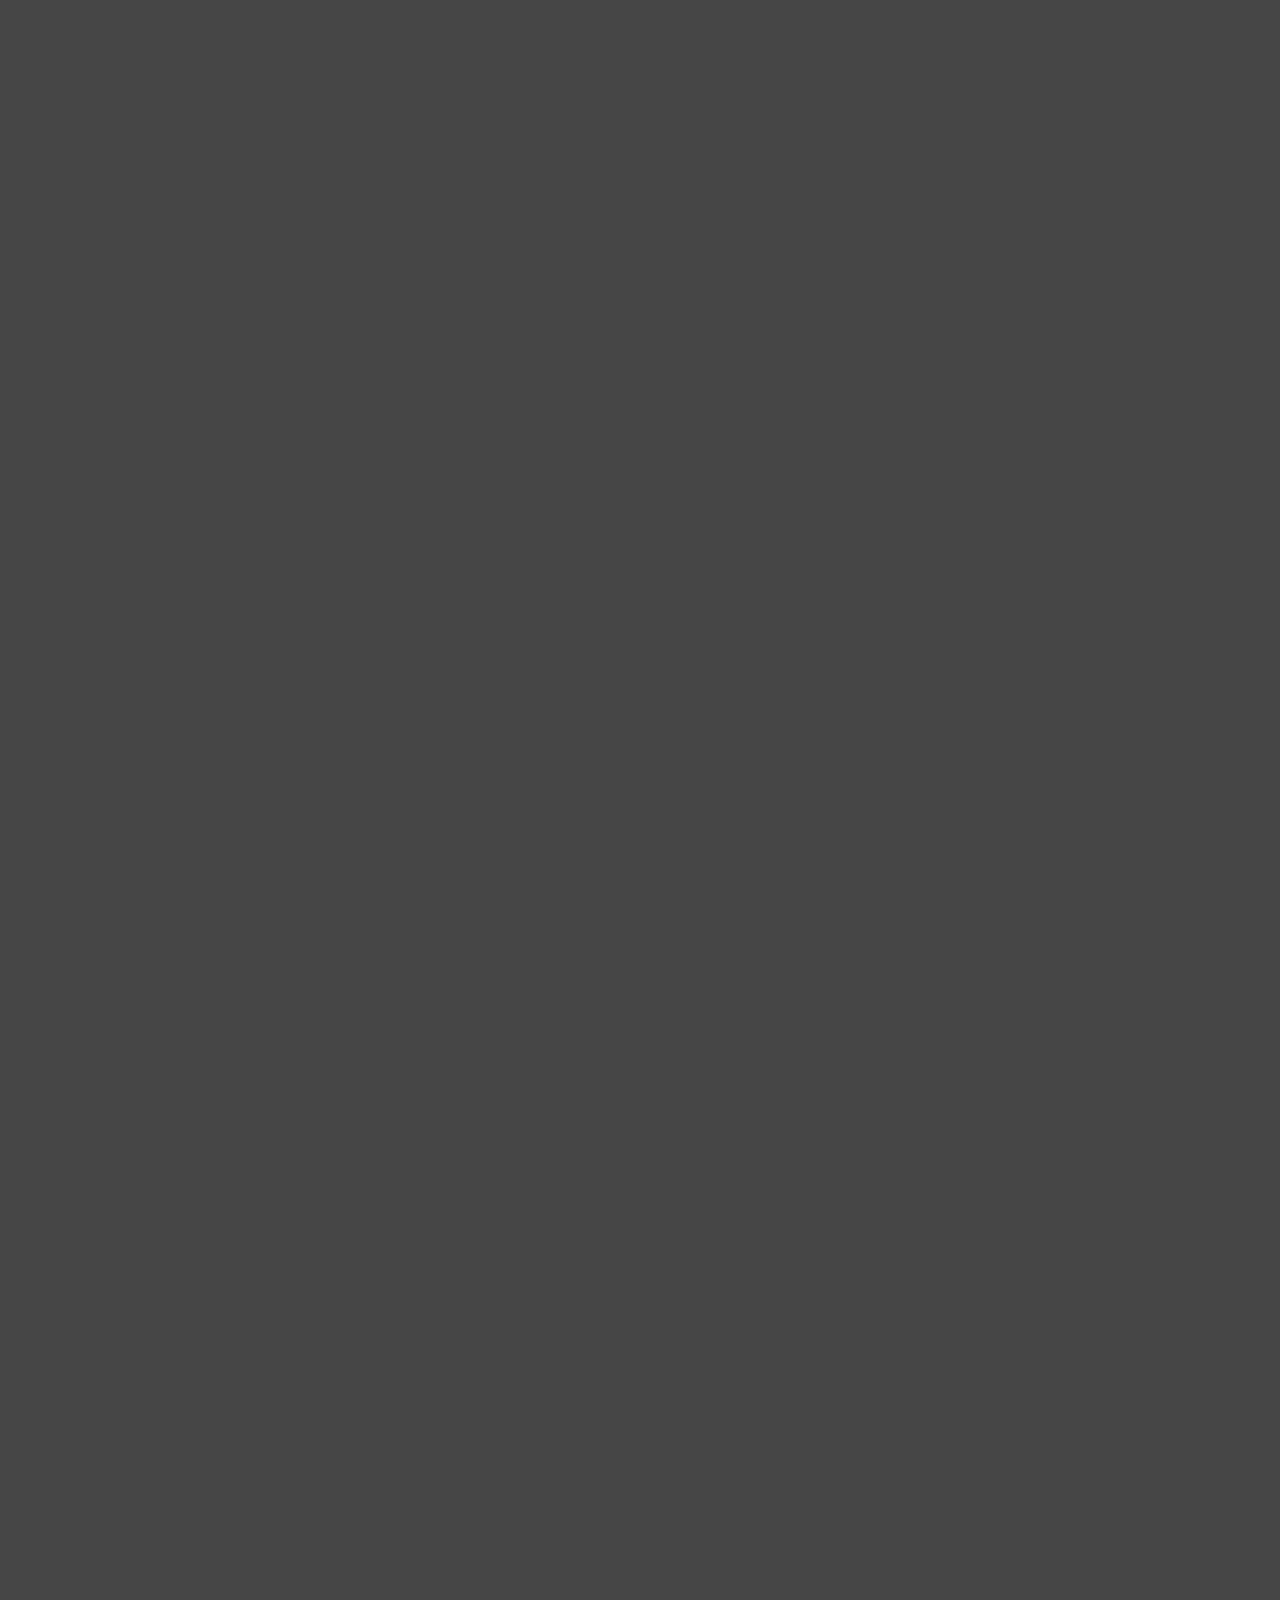
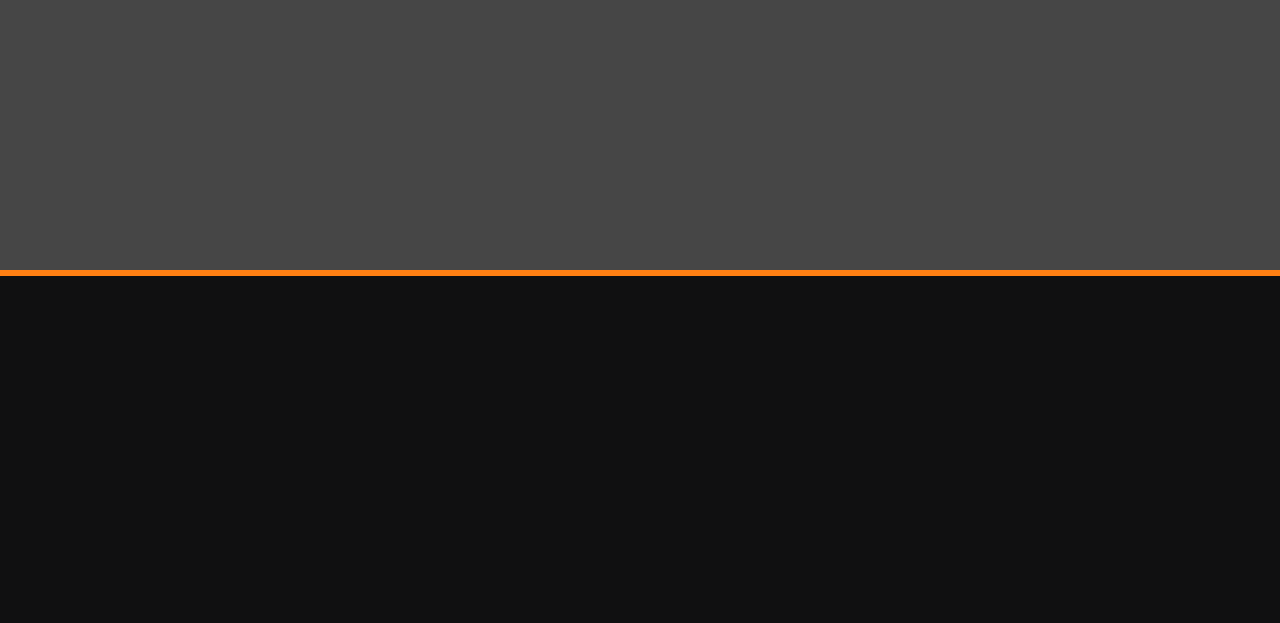
==== commit affb5372: "Cambio de la seccion de obras en el index" ====
--- a/index.html
+++ b/index.html
@@ -90,16 +90,59 @@
       </div>
     </div>
     
-    <div id="obras" class="row gallery" style="margin-top: 20px;">
+    <div id="obras" class="row gallery" style="margin-top: 20px;">  
+      <div class="col-md-4">
+        <div class="card">
+          <div class="card-body mb-4 wow bounceInLeft" data-wow-delay=".25s">
+            <h4 class="card-title">Paik'am</h4>
+            <p class="card-text">En una tierra sin pasos, sin huellas como el agua, hubo un tiempo en que habitó una raza de
+              guerreros, hombres y mujeres valientes, hijos de los dioses.
+            </p>
+            <a class="btn btn-sm btn-outline-danger d-inline-block text-center mx-auto" href="http://" style="margin-right: 0px; ">Mas detalles</a>
+          </div>
+          <img class="card-img-top img-fluid wow bounceInRight" data-wow-delay=".25s" src="images/paikam_1.jpg" alt="Card image"> </div>
+      </div>
+      
+      <div class="col-md-4">
+        <div class="card"> <img class="card-img-top img-fluid wow bounceInUp" data-wow-delay=".25s" src="images/ofelia_1.jpg" alt="Card image">
+          <div class="card-body mt-4 wow bounceInDown" data-wow-delay=".25s">
+            <h4 class="card-title">Ofelia</h4>
+            <p class="card-text">Cuando Ofelia nació, sus padres deseaban que su hija fuera una gran actriz y ella heredó su
+              amor por el teatro. Pero como tenía una voz muy bajita, encontró otra forma de vivir cerca
+              de aquello que la apasionaba: desde el puesto del apuntador...
+              </p>
+            <a class="btn btn-sm btn-outline-danger d-inline-block text-center mx-auto" href="http://" style="margin-right: 0px; ">Mas detalles</a>
+          </div>
+        </div>
+      </div>
+
+      <div class="col-md-4">
+        <div class="card">
+          <div class="card-body mb-4 wow bounceInRight" data-wow-delay=".25s">
+            <h4 class="card-title">El Pintor de Mariposas</h4>
+            <p class="card-text">Al pueblo ha llegado Juan, un anciano autoexiliado de la sociedad, inmerso en su propia
+              soledad y en su gran pasión: la pintura. </p>
+            <a class="btn btn-sm btn-outline-danger d-inline-block text-center mx-auto" href="http://" style="margin-right: 0px; ">Mas detalles</a>
+          </div>
+          <img class="card-img-top img-fluid wow bounceInLeft" data-wow-delay=".25s" src="images/g3.jpg" alt="Card image"> </div>
+      </div>
+
+      
+    </div>
+    
+    <div class="row gallery" style="margin-top: 20px;">      
+      
       <div class="col-md-4">
         <div class="card">
           <div class="card-body mb-4 wow bounceInLeft" data-wow-delay=".25s">
             <h4 class="card-title">El Circo de la Muerte</h4>
             <p class="card-text">Desde las gradas del circo, con su risa encantadora,
               apareció brinco y brinco la Muerte de anunciadora. </p>
+            <a class="btn btn-sm btn-outline-danger d-inline-block text-center mx-auto" href="http://" style="margin-right: 0px; ">Mas detalles</a>
           </div>
           <img class="card-img-top img-fluid wow bounceInRight" data-wow-delay=".25s" src="images/g1.jpg" alt="Card image"> </div>
       </div>
+  
       <div class="col-md-4">
         <div class="card"> <img class="card-img-top img-fluid wow bounceInUp" data-wow-delay=".25s" src="images/g2.jpg" alt="Card image">
           <div class="card-body mt-4 wow bounceInDown" data-wow-delay=".25s">
@@ -108,46 +151,25 @@
               los habitantes de la ciudad que protege, se siente triste. ¿Cuál será el secreto de sus
               lágrimas?...
               </p>
-          </div>
-        </div>
-      </div>
+            <a class="btn btn-sm btn-outline-danger d-inline-block text-center mx-auto" href="http://" style="margin-right: 0px; ">Mas detalles</a>
+          </div>
+        </div>
+      </div>
+      
       <div class="col-md-4">
         <div class="card">
           <div class="card-body mb-4 wow bounceInRight" data-wow-delay=".25s">
-            <h4 class="card-title">El Pintor de Mariposas</h4>
-            <p class="card-text">Al pueblo ha llegado Juan, un anciano autoexiliado de la sociedad, inmerso en su propia
-              soledad y en su gran pasión: la pintura. </p>
-          </div>
-          <img class="card-img-top img-fluid wow bounceInLeft" data-wow-delay=".25s" src="images/g3.jpg" alt="Card image"> </div>
-      </div>
-
-      <div class="col-md-4">
-        <a class="btn btn-lg btn-outline-danger d-inline-block text-center mx-auto wow bounceInDown" href="./pages/obras/obras.html">Ver todas las obras</a> </div>
-      </div>
-      
-      <div class="row trainers pl-0 pr-0">
-        <div class="col-12 bg-50">
-          <div class="quote-box2 wow bounceInDown" data-wow-delay=".25s">
-            <h2> Quienes somos </h2>
-          </div>
-        </div>
-        <div class="col-md-6 pr-5 pl-5">
-          <div class="card text-center wow bounceInLeft" data-wow-delay=".25s"> <img class="card-img-top rounded-circle img-fluid" src="images/trainers1.jpg" alt="Card image">
-            <div class="card-body mb-5">
-              <h4 class="card-title">JENIFERR</h4>
-              <p class="card-text">Trainers, athletes and serious clients alike are looking for the toughest, most brutally productive training techniques to spice up their workouts and provide a truly unique challenge</p>
-            </div>
-          </div>
-        </div>
-        <div class="col-md-6 pl-5 pr-5">
-          <div class="card text-center wow bounceInRight" data-wow-delay=".25s"> <img class="card-img-top rounded-circle img-fluid" src="images/trainers2.jpg" alt="Card image">
-            <div class="card-body mb-5">
-              <h4 class="card-title">JHON</h4>
-              <p class="card-text">Trainers, athletes and serious clients alike are looking for the toughest, most brutally productive training techniques to spice up their workouts and provide a truly unique challenge</p>
-            </div>
-          </div>
-        </div>
-      </div>
+            <h4 class="card-title">El puente que construyó el diablo</h4>
+            <p class="card-text">Cada verano es la misma historia en el pueblo de Navacoyán, la creciente del río los deja
+              incomunicados con el resto del mundo; cansado de esta situación, el cacique del pueblo
+              decide contratar al mejor albañil de la región para que construya un puente capaz de poner
+              fin al problema...</p>
+            <a class="btn btn-sm btn-outline-danger d-inline-block text-center mx-auto" href="http://" style="margin-right: 0px; ">Mas detalles</a>
+          </div>
+          <img class="card-img-top img-fluid wow bounceInLeft" data-wow-delay=".25s" src="images/puente.jpg" alt="Card image"> </div>
+      </div>
+  
+    </div>
 
     </div>
 
--- a/css/style.css
+++ b/css/style.css
@@ -285,13 +285,13 @@
 .fh5co-content-box .gallery .btn-outline-danger {
   font-family: "Lato", sans-serif;
   font-weight: 700;
-  border-color: #ff8013;
-  color: #ff8013;
+  border-color: #fff;
+  color: #fff;
 }
 .fh5co-content-box .gallery a:hover {
   background: transparent;
-  color: #fff;
-  background: #ff8013;
+  color: #ff8013;
+  background: #fff;
 }
 
 footer {
